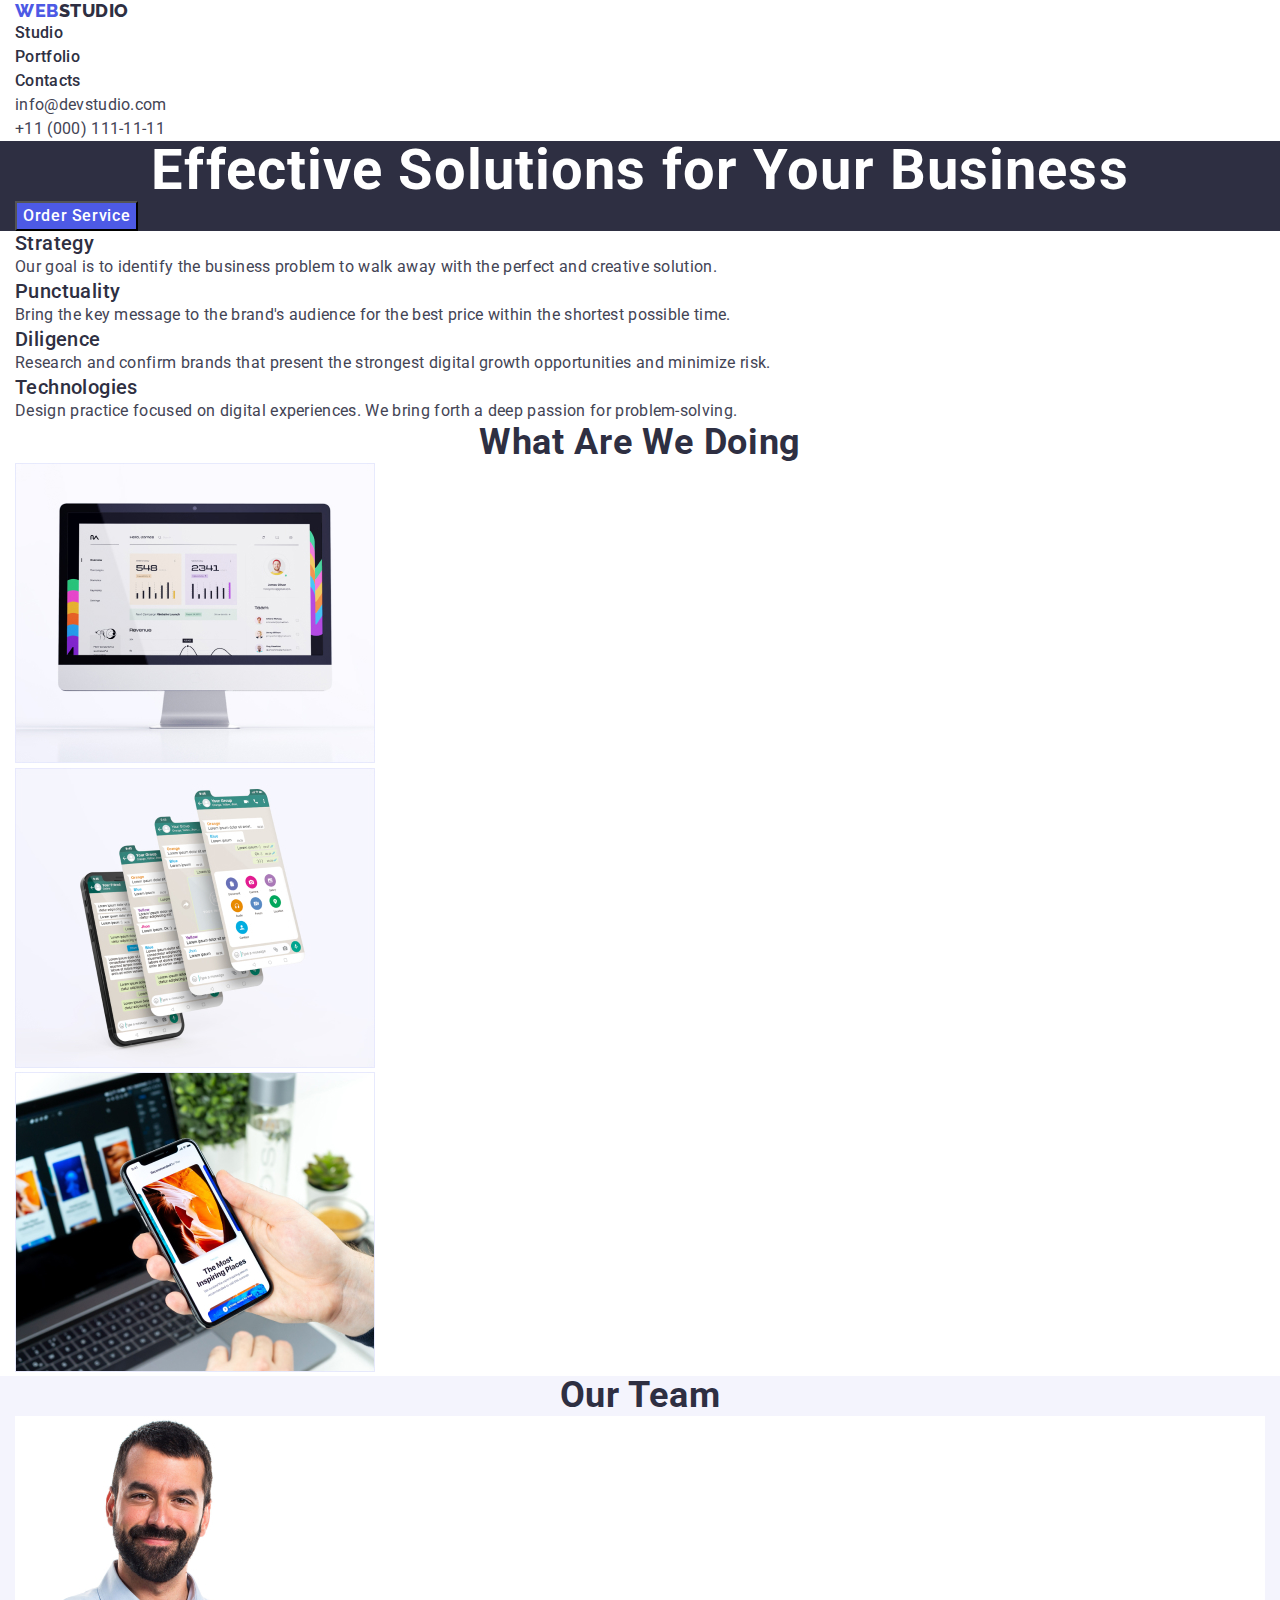
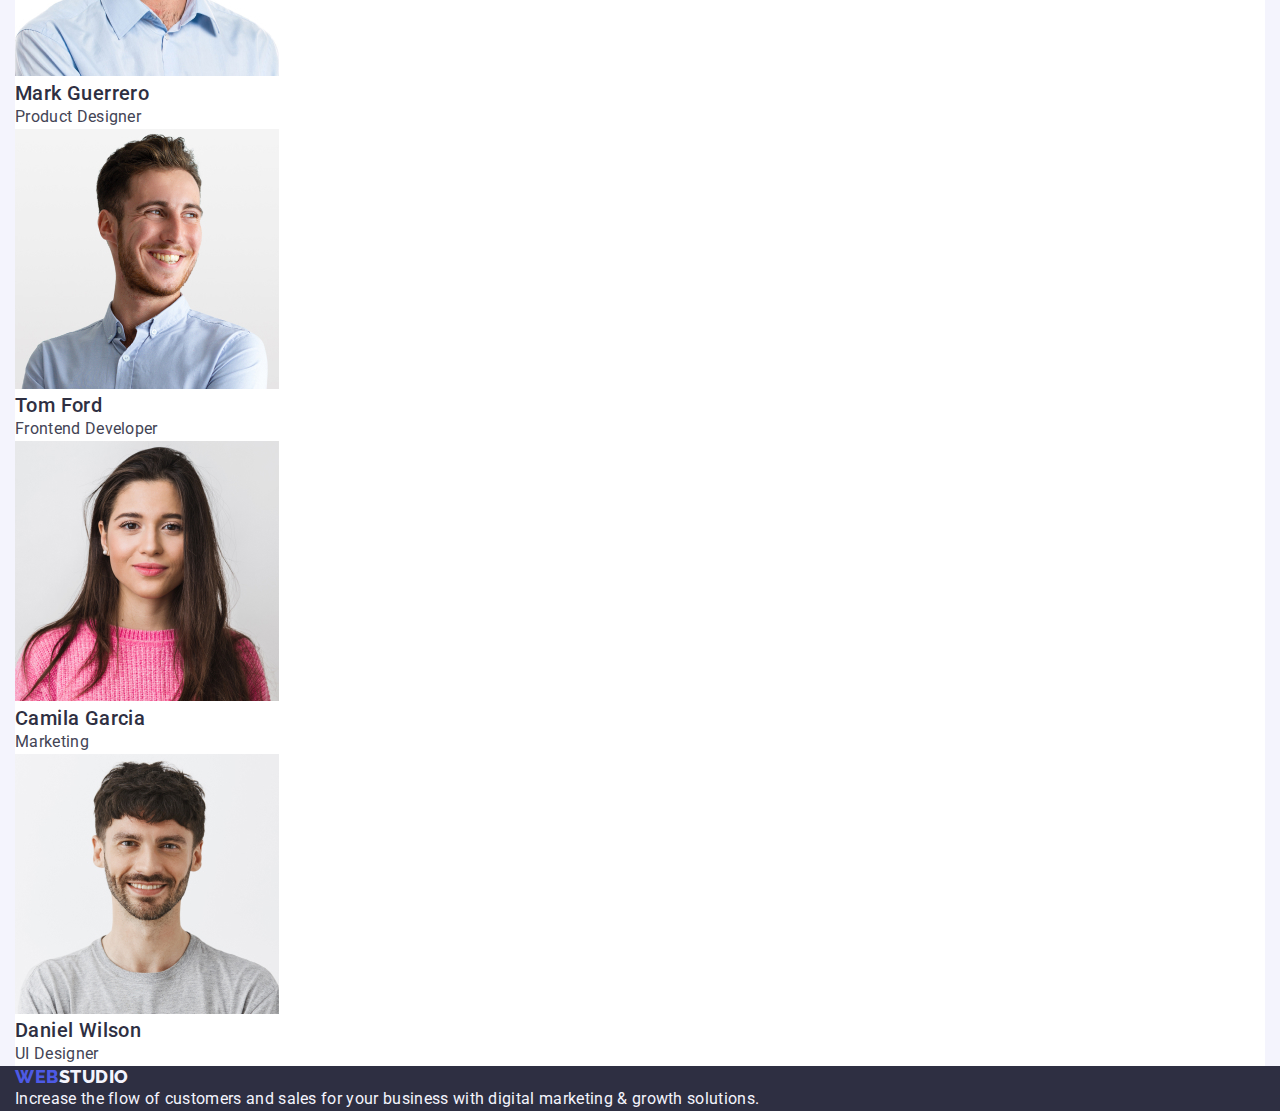
==== index.html @ e2856db1 "Second Commit" ====
<!DOCTYPE html>
<html lang="en">
<head>
    <meta charset="UTF-8">
    <meta http-equiv="X-UA-Compatible" content="IE=edge">
    <meta name="viewport" content="width=device-width, initial-scale=1.0">
    <title>WebStudio</title>
    
    <!--Fonts-->

<link rel="preconnect" href="https://fonts.googleapis.com">
<link rel="preconnect" href="https://fonts.gstatic.com" crossorigin>
<link href="https://fonts.googleapis.com/css2?family=Raleway:wght@800&family=Roboto:wght@400;500;700;900&display=swap"
    rel="stylesheet">

    <!--Modern Normalize-->

<link rel="stylesheet" href="https://cdn.jsdelivr.net/npm/modern-normalize@1.1.0/modern-normalize.min.css">

    <!--Custom styles-->

<link rel="stylesheet" href="./css/styles.css">

</head>
<body>
   <!--Header Section--> 
    <header class="page-header"> 
    <div class="container">
        <nav class="header-nav">
        <a class="header-logo link" href="./index.html">Web<span style="color: #2e2f42;">Studio</span></a>
        <ul class="header-list list">
                <li class="header-item"><a class="header-link link" href="./index.html">Studio</a></li>
                <li class="header-item"><a class="header-link link" href="./portfolio.html">Portfolio</a></li>
                <li class="header-item"><a class="header-link link" href="">Contacts</a></li>
        </ul>
        </nav>
        <address class="header-adress">
        <ul class="adress-list list">
            <li class="adress-item"><a class="adress-link link" href="mailto:info@devstudio.com">info@devstudio.com</a></li>
            <li class="adress-item"><a class="adress-link link" href="tel:+110001111111">+11 (000) 111-11-11</a></li>
        </ul>
        </address>
        </div>
    </header>
    <main>
        <!--Hero image-->
        <section class="hero">
            <div class="container">
                <h1 class="hero-headline">Effective Solutions for Your Business</h1>
                <button class="hero-btn" type="button">Order Service</button>
            </div>
        </section>
        <!--General information-->
        <section class="inform-section">
            <h2 class="inform-title title visually-hidden">General information</h2>
            <div class="container">
            <ul class="inform-list list">
            <li class="inform-item">
                <h3 class="inform-subtitle subtitle">Strategy</h3>
                    <p class="inform-text text">
                    Our goal is to identify the business problem to walk away with the perfect and creative solution.
                    </p>
            </li>
            <li class="inform-item">
                <h3 class="inform-subtitle subtitle">Punctuality</h3>
                    <p class="inform-text text">
                    Bring the key message to the brand's audience for the best price within the shortest possible time.
                    </p>  
            </li>
            <li class="inform-item">
                <h3 class="inform-subtitle subtitle">Diligence</h3>
                    <p class="inform-text text">
                    Research and confirm brands that present the strongest digital growth opportunities and minimize risk.
                    </p>
            </li>
            <li class="inform-item">
                <h3 class="inform-subtitle subtitle">Technologies</h3>
                    <p class="inform-text text"> 
                    Design practice focused on digital experiences. We bring forth a deep passion for problem-solving.
                    </p>
            </li>
            </ul>
            </div>
        </section>
        <!--General Offers-->
        <section class="offer-section">
            <div class="container">
            <h2 class="offer-title title">What are we doing</h2>
            <ul class="offer-list list">
                <li class="offer-img"><img src="./images/products/img-1.jpg" alt="a computer monitor" width="360" height="300"></li>
                <li class="offer-img"><img src="./images/products/img-2.jpg" alt="phones" width="360" height="300"></li>
                <li class="offer-img"><img src="./images/products/img-3.jpg" alt="a person scrolling on the phone" width="360" height="300"></li>
            </div>
            </ul>
        </section>
        <!--Team members-->
        <section class="team-section">
            <div class="container">
            <h2 class="team-title title">Our Team</h2>
            <ul class="team-list list">
                <li class="team-img item"><img src="./images/team/mark-guerrero.jpg" alt="product designer" width="264" height="260">
                <h3 class="team-subtitle subtitle">Mark Guerrero</h3>
                <p class="team-text text">Product Designer</p>
                </li>
                <li class="team-img item"><img src="./images/team/tom-ford.jpg" alt="frontend developer" width="264" height="260">
                <h3 class="team-subtitle subtitle">Tom Ford</h3>
                <p class="team-text text">Frontend Developer</p>
                </li>
                <li class="team-img item"><img src="./images/team/camila-garcia.jpg" alt="marketing" width="264" height="260">
                <h3 class="team-subtitle subtitle">Camila Garcia</h3>
                <p class="team-text text">Marketing</p>
                </li>
                <li class="team-img item"><img src="./images/team/daniel-wilson.jpg" alt="ui designer" width="264" height="260">
                <h3 class="team-subtitle subtitle">Daniel Wilson</h3>
                <p class="team-text text">UI Designer</p>
                </li>
            </ul>
            </div>
        </section>
    </main>
<!--Footer section-->
    <footer class="page-footer">
        <div class="container">
        <a class="header-logo link" href="./index.html">Web<span class="logo" style="color: #f4f4fd;">Studio</span></a>
        <p class="footer-text text">Increase the flow of customers and sales for your business with digital marketing & growth solutions.</p>
        </div>
    </footer>
    </body>
</html>
---- css/styles.css ----
:root {
    --primary-font: Roboto; font-family: sans-serif;
    --iris: #4d5ae5;
    --ocean: #404bbf;
    --navy-blue: #2e2f42;
    --green: #31d0aa;
    --slate: #434455;
    --light-slate: #8e8f99;
    --cornflower: #e7e9fc;
    --cloud: #f4f4fd;
    --navy-blue-modal: #2e2f42;
    --grey: #2e2f42;
    --white: #ffffff;
    --dairy: #fcfcfc;
}

body
{
font-family: "Roboto", sans-serif;
color: var(--slate);
background-color: var(--white);
}
.visually-hidden {
    position: absolute;
    width: 1px;
    height: 1px;
    margin: -1px;
    border: 0;
    padding: 0;

    white-space: nowrap;
    clip-path: inset(100%);
    clip: rect(0 0 0 0);
    overflow: hidden;
}
/*reset start*/ /* вместо .list - .ul*/
.list {
    list-style: none;
    margin: 0;
    padding: 0;
}

.link {
    text-decoration: none;
    }

h1, h2, h3, h4, h5, h6, p {
    margin: 0;
}

.img {
    display: block;
}

/*reset end*/

.container {
    width: 1158 px;
    padding-left: 15px;
    padding-right: 15px;
    margin-left: auto;
    margin-right: auto;
}

/*logo*/
.header-logo, .footer-logo {
    font-family: "Raleway", sans-serif;
    color: var(--iris);
    font-weight: 800;
    font-size: 18px;
    line-height: 1.17;
    letter-spacing: 0.03em;
    text-transform: uppercase;
}

/*header link*/
.header-link {
    color: var(--navy-blue);
    font-weight: 500;
    font-size: 16px;
    line-height: 1.5;
    letter-spacing: 0.02em;
}
.header-link:hover, 
.header-link:focus {
color: var(--ocean);
}

/*header-adress*/
.header-adress {
    font-style: normal;
}
/*adress link*/
.adress-link {
    color: var(--slate);
    font-style: normal;
    font-weight: 400;
    font-size: 16px;
    line-height: 1.5;
    letter-spacing: 0.02em;
}
.adress-link:hover,
.adress-link:focus {
    color: var(--ocean);
}

/*hero*/
.hero {
    background-color: var(--grey);
}
.hero-headline {
    color: var(--white);
    font-weight: 700;
    font-size: 56px;
    line-height: 1.07;
    letter-spacing: 0.02em;
    text-align: center;
}

/*hero button*/
.hero-btn {
    color: var(--white);
    background-color: var(--iris);
    font-family: "Roboto", sans-serif;
    font-weight: 500;
    font-size: 16px;
    line-height: 1.5;
    letter-spacing: 0.04em;
    cursor: pointer;
}
.hero-btn:hover,
.hero-btn:focus {
    background-color: var(--ocean);
}

.title {
    color: var(--navy-blue);
    font-weight: 700;
    font-size: 36px;
    line-height: 1.11;
    text-align: center;
    letter-spacing: 0.02em;
    text-transform: capitalize;
}

.subtitle {
    color: var(--navy-blue);
    font-weight: 500;
    font-size: 20px;
    line-height: 1.2;
    letter-spacing: 0.02em;

}

.text {
    color: var(--slate);
    font-weight: 400;
    font-size: 16px;
    line-height: 1.5;
    letter-spacing: 0.02em;
}
.team-section {
    background-color: #F4F4FD;
}
.team-list {
    background-color: var(--cloud);
}
.item {
    background-color: #ffffff;
}

/*dep-btn*/
.dep-btn {
    color: var(--iris);
    background-color: var(--cloud);
    font-family: "Roboto", sans-serif;
    font-weight: 500;
    font-size: 16px;
    line-height: 1.5;
    letter-spacing: 0.04em;
    text-align: center;
    cursor: pointer;
}
.dep-btn:hover,
.dep-btn:focus {
    color: var(--white);
    background-color: var(--ocean);
}


/*footer*/
.page-footer {
    color: var(--cloud);
    background-color: var(--navy-blue);
}
.footer-text {
    color: var(--cloud);
}
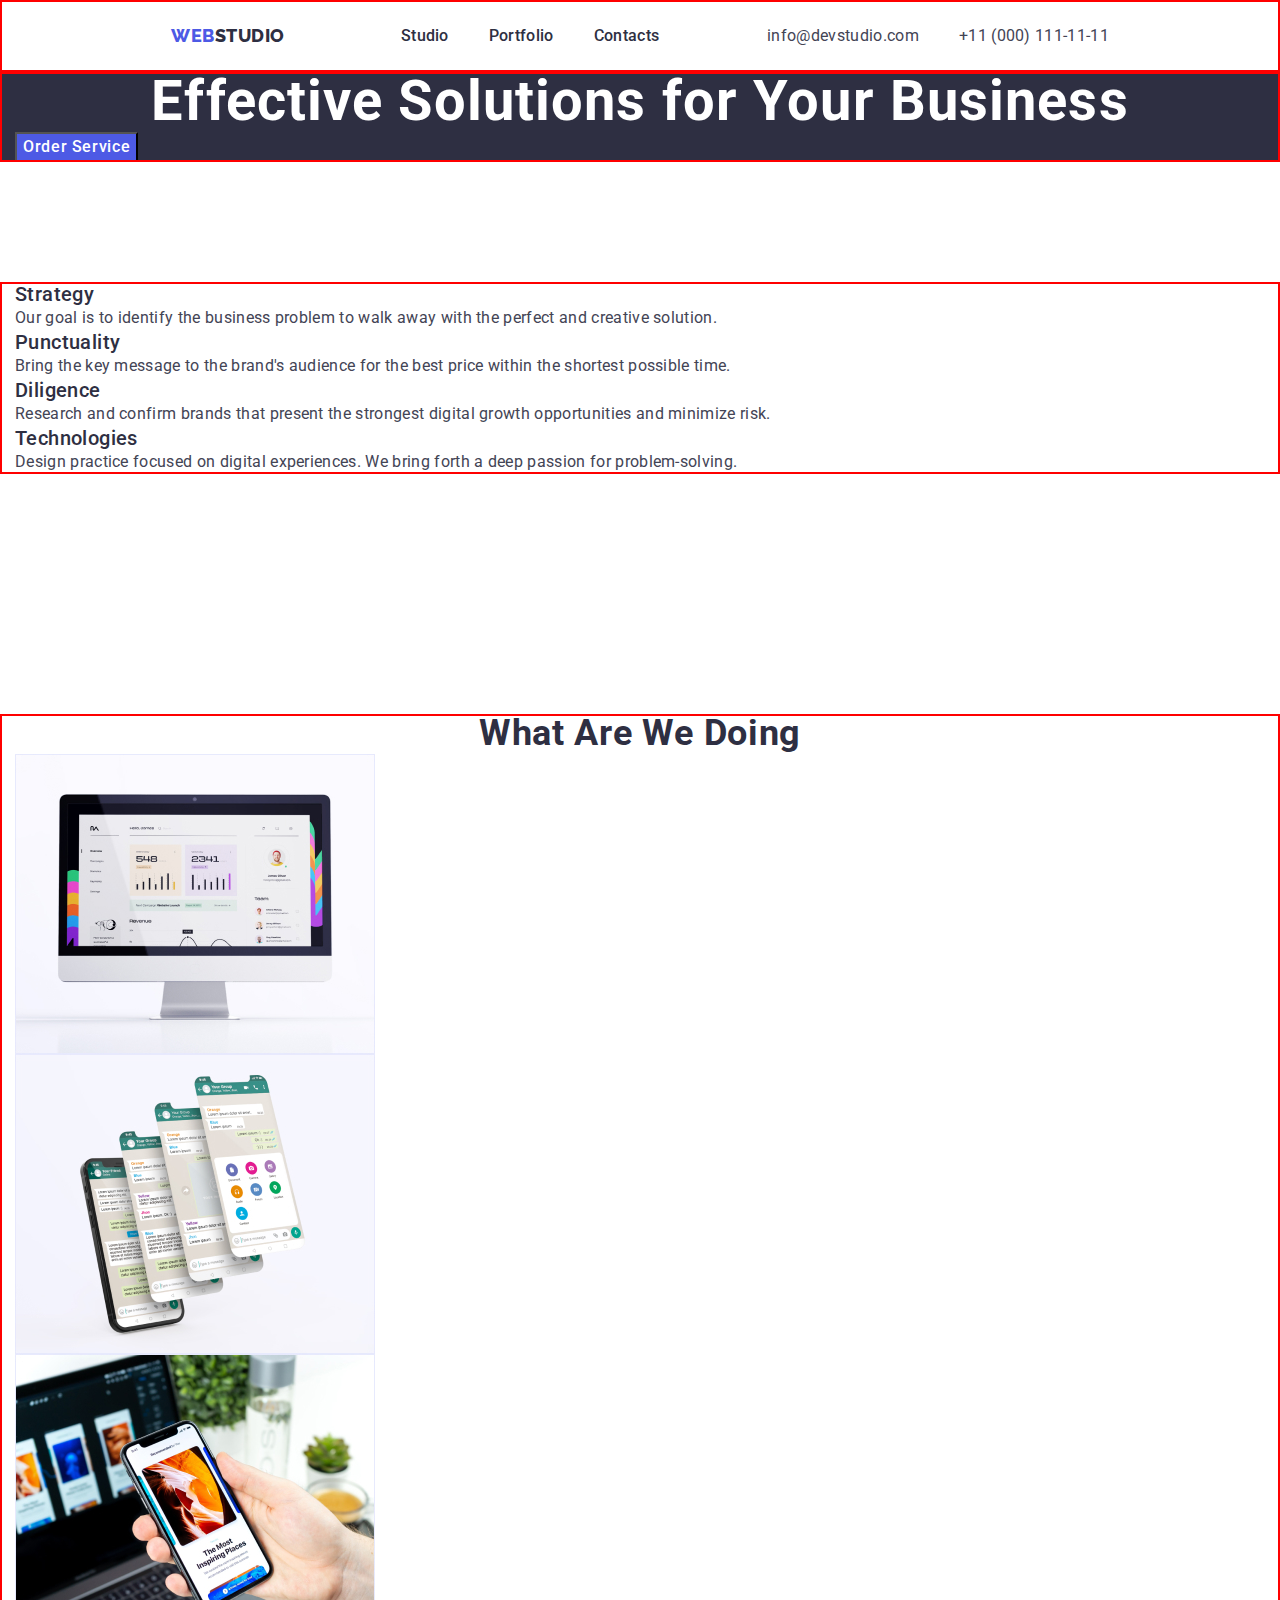
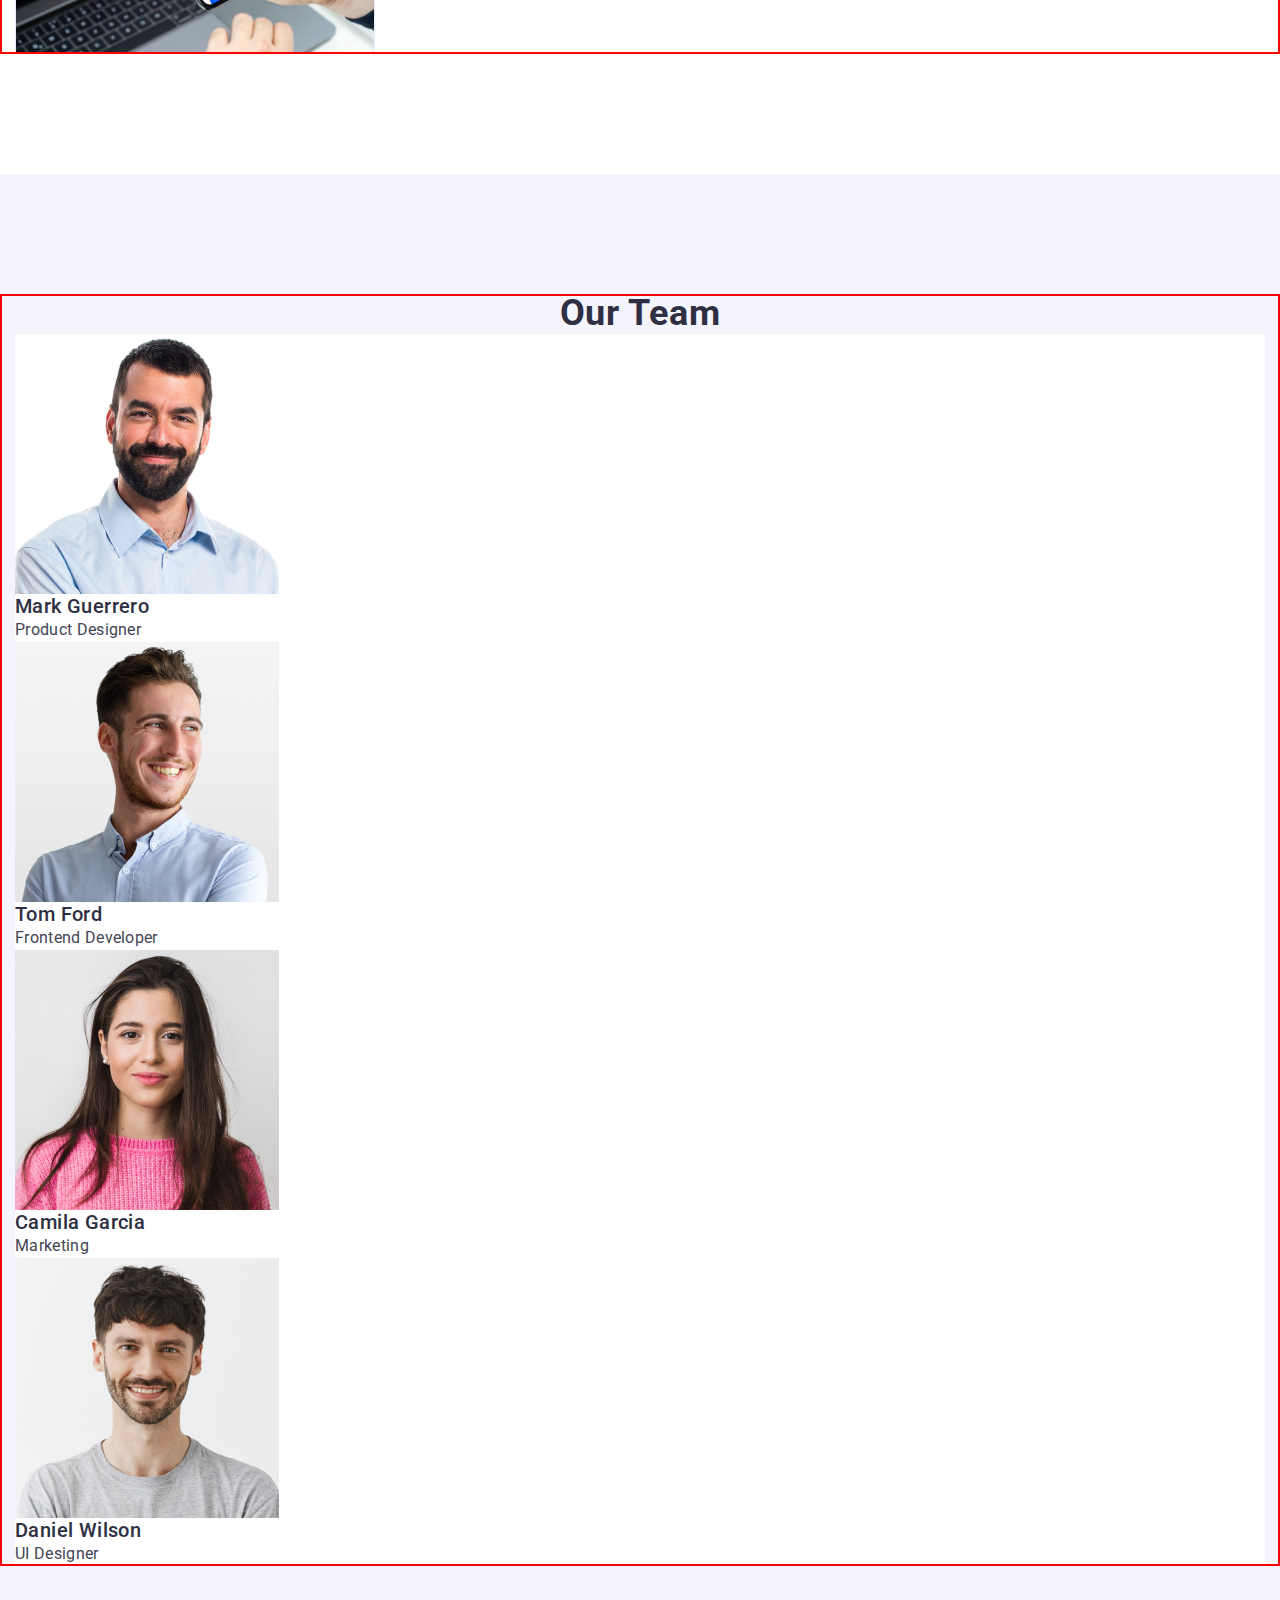
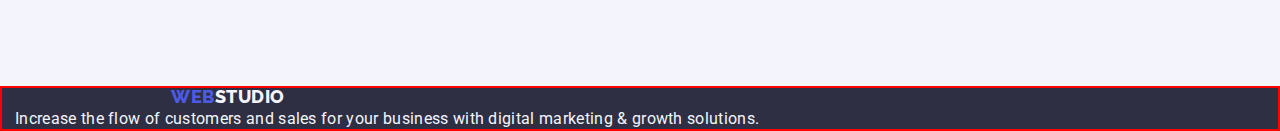
==== commit 9ccfd763: "Third Commit" ====
--- a/index.html
+++ b/index.html
@@ -25,10 +25,10 @@
 <body>
    <!--Header Section--> 
     <header class="page-header"> 
-    <div class="container">
+    <div class="header-container container">
         <nav class="header-nav">
-        <a class="header-logo link" href="./index.html">Web<span style="color: #2e2f42;">Studio</span></a>
         <ul class="header-list list">
+                <li><a class="header-logo link" href="./index.html">Web<span style="color: #2e2f42;">Studio</span></a></li>
                 <li class="header-item"><a class="header-link link" href="./index.html">Studio</a></li>
                 <li class="header-item"><a class="header-link link" href="./portfolio.html">Portfolio</a></li>
                 <li class="header-item"><a class="header-link link" href="">Contacts</a></li>
@@ -51,7 +51,7 @@
             </div>
         </section>
         <!--General information-->
-        <section class="inform-section">
+        <section class="inform-section section">
             <h2 class="inform-title title visually-hidden">General information</h2>
             <div class="container">
             <ul class="inform-list list">
@@ -83,7 +83,7 @@
             </div>
         </section>
         <!--General Offers-->
-        <section class="offer-section">
+        <section class="offer-section section">
             <div class="container">
             <h2 class="offer-title title">What are we doing</h2>
             <ul class="offer-list list">
@@ -94,7 +94,7 @@
             </ul>
         </section>
         <!--Team members-->
-        <section class="team-section">
+        <section class="team-section section">
             <div class="container">
             <h2 class="team-title title">Our Team</h2>
             <ul class="team-list list">
--- a/css/styles.css
+++ b/css/styles.css
@@ -17,9 +17,9 @@
 
 body
 {
-font-family: "Roboto", sans-serif;
-color: var(--slate);
-background-color: var(--white);
+    font-family: "Roboto", sans-serif;
+    color: var(--slate);
+    background: var(--white);
 }
 .visually-hidden {
     position: absolute;
@@ -34,7 +34,7 @@
     clip: rect(0 0 0 0);
     overflow: hidden;
 }
-/*reset start*/ /* вместо .list - .ul*/
+/*reset start*/ 
 .list {
     list-style: none;
     margin: 0;
@@ -49,20 +49,33 @@
     margin: 0;
 }
 
-.img {
+img {
     display: block;
 }
-
+button {
+    font-family: inherit;
+    color: currentColor;
+    cursor: pointer;
+}
 /*reset end*/
 
 .container {
     width: 1158 px;
+    outline: 2px solid red;
+    outline-offset: -2px;
     padding-left: 15px;
     padding-right: 15px;
     margin-left: auto;
     margin-right: auto;
 }
 
+.header-container {
+    display: flex;
+    align-items: center;
+}
+.header-nav {
+    margin-right: auto;
+}
 /*logo*/
 .header-logo, .footer-logo {
     font-family: "Raleway", sans-serif;
@@ -73,14 +86,27 @@
     letter-spacing: 0.03em;
     text-transform: uppercase;
 }
-
+.header-logo {
+    margin-left: 156px;
+    margin-right: 76px;
+}
+/*header list*/
+.header-list {
+    display: flex;
+    align-items: center;
+    gap: 40px;
+}
 /*header link*/
+
 .header-link {
+    display: block;
     color: var(--navy-blue);
     font-weight: 500;
     font-size: 16px;
     line-height: 1.5;
     letter-spacing: 0.02em;
+    padding-top: 24px;
+    padding-bottom: 24px;
 }
 .header-link:hover, 
 .header-link:focus {
@@ -92,6 +118,14 @@
     font-style: normal;
 }
 /*adress link*/
+.adress-list  {
+    display: flex;
+    align-items: center;
+    gap: 40px;
+    margin-right: 156px;
+    padding-top: 24px;
+    padding-bottom: 24px;
+}
 .adress-link {
     color: var(--slate);
     font-style: normal;
@@ -133,7 +167,9 @@
 .hero-btn:focus {
     background-color: var(--ocean);
 }
-
+.section {
+    padding: 120px 0;
+}
 .title {
     color: var(--navy-blue);
     font-weight: 700;
@@ -191,7 +227,6 @@
 
 /*footer*/
 .page-footer {
-    color: var(--cloud);
     background-color: var(--navy-blue);
 }
 .footer-text {
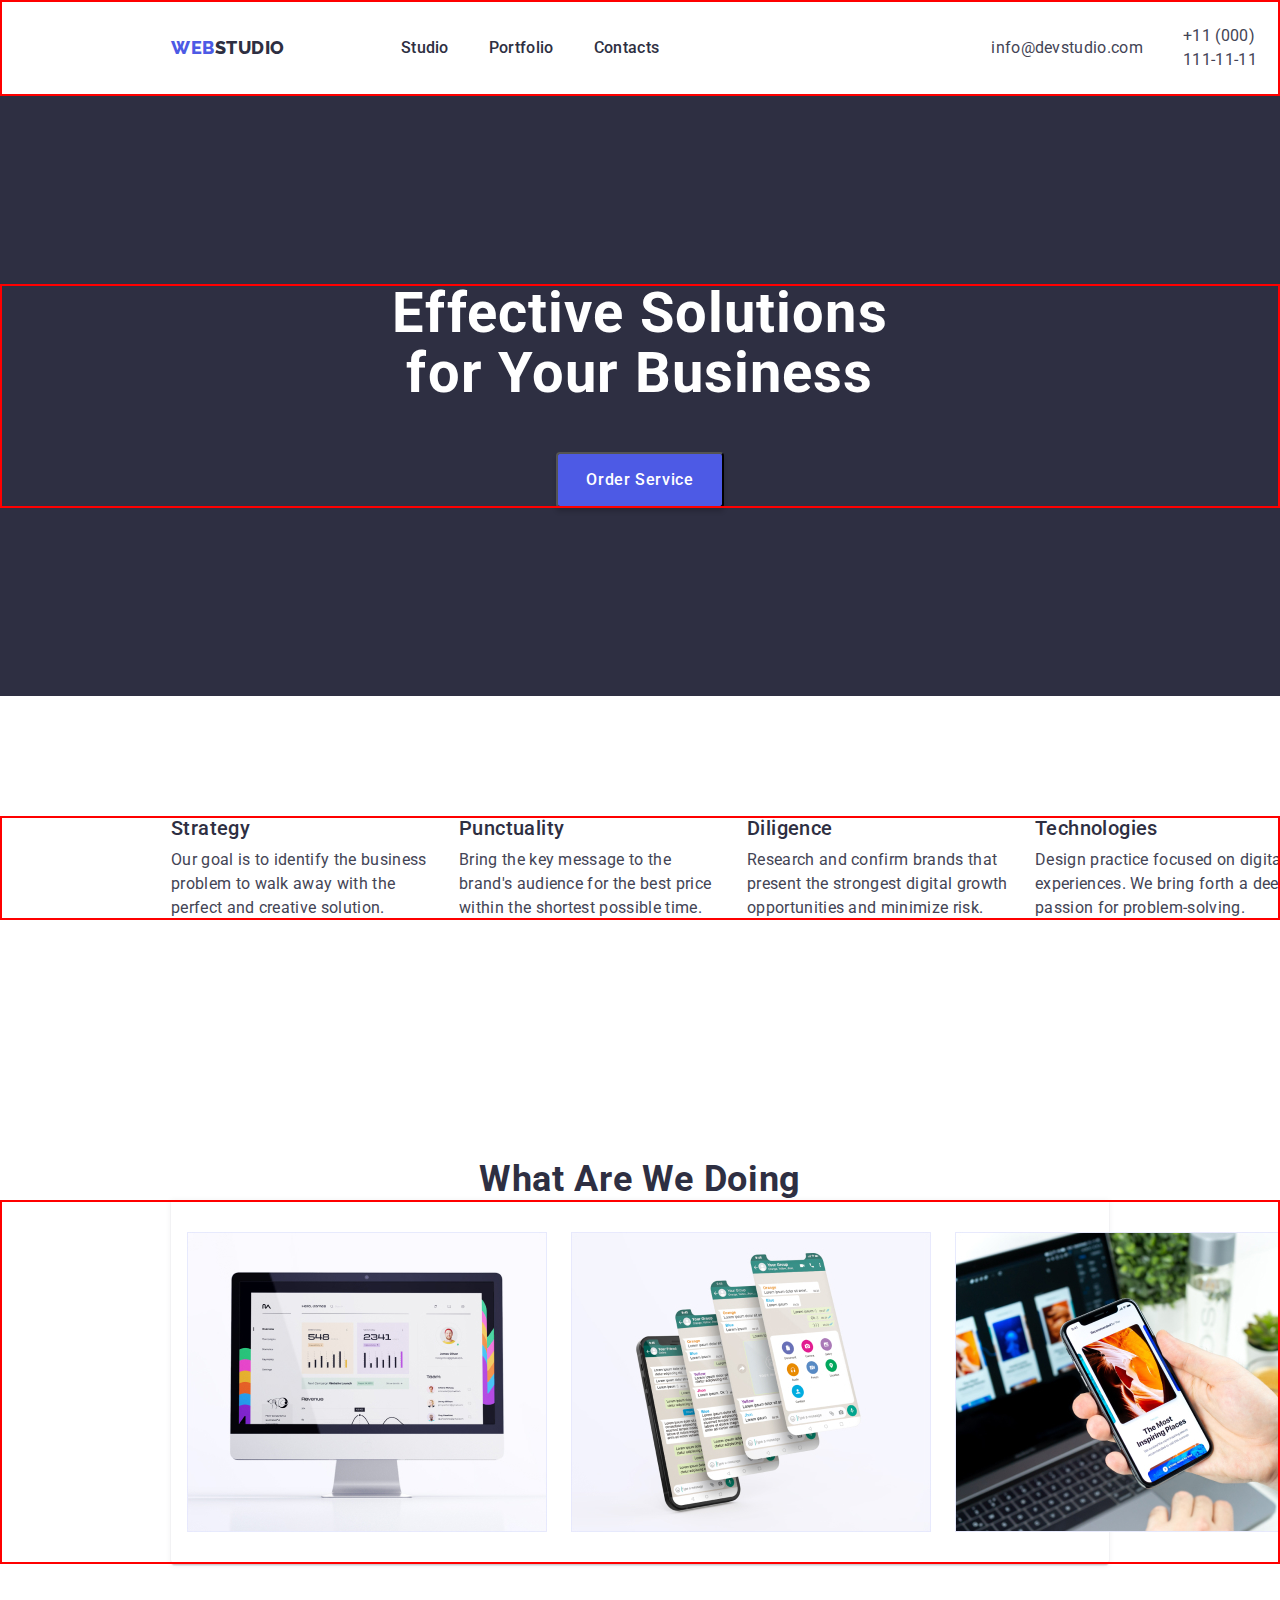
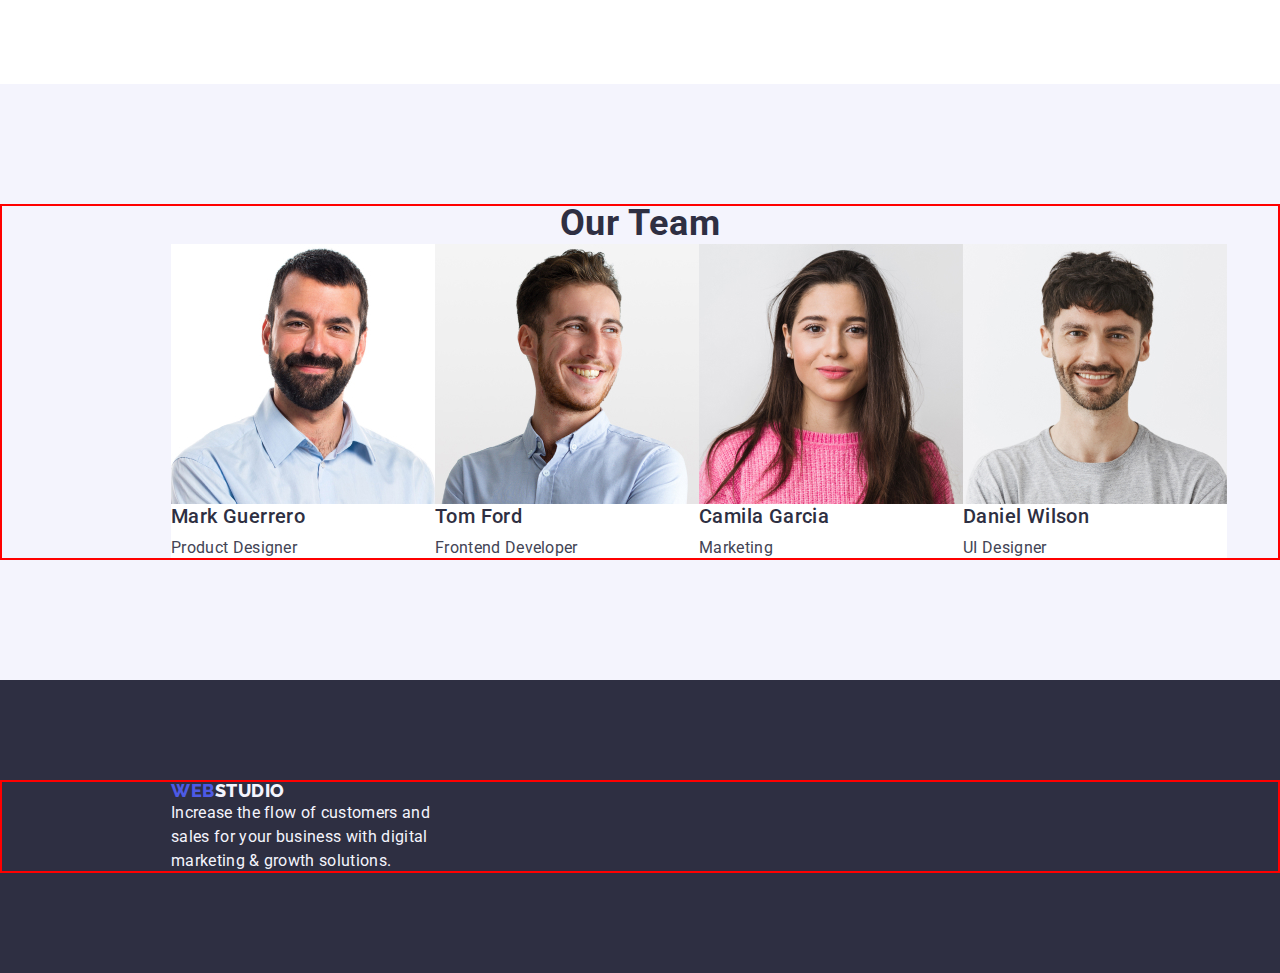
==== commit 59a2e0ae: "Fourth Commit" ====
--- a/index.html
+++ b/index.html
@@ -52,8 +52,8 @@
         </section>
         <!--General information-->
         <section class="inform-section section">
+            <div class="inform-container container">
             <h2 class="inform-title title visually-hidden">General information</h2>
-            <div class="container">
             <ul class="inform-list list">
             <li class="inform-item">
                 <h3 class="inform-subtitle subtitle">Strategy</h3>
@@ -84,8 +84,8 @@
         </section>
         <!--General Offers-->
         <section class="offer-section section">
-            <div class="container">
             <h2 class="offer-title title">What are we doing</h2>
+            <div class="offer-container container">
             <ul class="offer-list list">
                 <li class="offer-img"><img src="./images/products/img-1.jpg" alt="a computer monitor" width="360" height="300"></li>
                 <li class="offer-img"><img src="./images/products/img-2.jpg" alt="phones" width="360" height="300"></li>
@@ -95,7 +95,7 @@
         </section>
         <!--Team members-->
         <section class="team-section section">
-            <div class="container">
+            <div class="team-container container">
             <h2 class="team-title title">Our Team</h2>
             <ul class="team-list list">
                 <li class="team-img item"><img src="./images/team/mark-guerrero.jpg" alt="product designer" width="264" height="260">
--- a/css/styles.css
+++ b/css/styles.css
@@ -43,6 +43,7 @@
 
 .link {
     text-decoration: none;
+    color: currentColor;
     }
 
 h1, h2, h3, h4, h5, h6, p {
@@ -52,6 +53,7 @@
 img {
     display: block;
 }
+
 button {
     font-family: inherit;
     color: currentColor;
@@ -69,12 +71,19 @@
     margin-right: auto;
 }
 
+.section {
+    padding-top: 120px;
+    padding-bottom: 120px;
+}
+
 .header-container {
     display: flex;
     align-items: center;
 }
 .header-nav {
-    margin-right: auto;
+    /*margin-right: auto;*/
+    display: flex;
+    align-items: center;
 }
 /*logo*/
 .header-logo, .footer-logo {
@@ -90,6 +99,7 @@
     margin-left: 156px;
     margin-right: 76px;
 }
+
 /*header list*/
 .header-list {
     display: flex;
@@ -105,6 +115,7 @@
     font-size: 16px;
     line-height: 1.5;
     letter-spacing: 0.02em;
+
     padding-top: 24px;
     padding-bottom: 24px;
 }
@@ -116,13 +127,13 @@
 /*header-adress*/
 .header-adress {
     font-style: normal;
+    margin-left: 332px;
 }
 /*adress link*/
 .adress-list  {
     display: flex;
     align-items: center;
     gap: 40px;
-    margin-right: 156px;
     padding-top: 24px;
     padding-bottom: 24px;
 }
@@ -141,7 +152,10 @@
 
 /*hero*/
 .hero {
-    background-color: var(--grey);
+    background-color: var(--navy-blue);
+
+    padding-top: 188px;
+    padding-bottom: 188px;
 }
 .hero-headline {
     color: var(--white);
@@ -150,6 +164,11 @@
     line-height: 1.07;
     letter-spacing: 0.02em;
     text-align: center;
+
+    max-width: 496px;
+    margin-left: auto;
+    margin-right: auto;
+    margin-bottom: 48px;
 }
 
 /*hero button*/
@@ -161,15 +180,29 @@
     font-size: 16px;
     line-height: 1.5;
     letter-spacing: 0.04em;
-    cursor: pointer;
+
+    display: block;
+    margin-left: auto;
+    margin-right: auto;
+    box-shadow: 0px 4px 4px rgba(0, 0, 0, 0.15);
+    border-radius: 4px;
+    min-width: 168px;
+    min-height: 56px;
+    gap: 10px;
+
 }
 .hero-btn:hover,
 .hero-btn:focus {
     background-color: var(--ocean);
 }
-.section {
-    padding: 120px 0;
-}
+
+.inform-list {
+    display: flex;
+    gap: 24px;
+    margin-right: 156px;
+    margin-left: 156px;
+}
+
 .title {
     color: var(--navy-blue);
     font-weight: 700;
@@ -187,6 +220,7 @@
     line-height: 1.2;
     letter-spacing: 0.02em;
 
+    margin-bottom: 8px;
 }
 
 .text {
@@ -195,19 +229,41 @@
     font-size: 16px;
     line-height: 1.5;
     letter-spacing: 0.02em;
+
+    width: 264px;
+}
+.offer-list {
+    display: flex;
+    gap: 24px;
+    margin-right: 156px;
+    margin-left: 156px;
+}
+.offer-list {
+    padding: 32px 16px;
+    box-shadow: 0px 1px 6px rgba(46, 47, 66, 0.08),
+    0px 1px 1px rgba(46, 47, 66, 0.16), 
+    0px 2px 1px rgba(46, 47, 66, 0.08);
+    border-radius: 0px 0px 4px 4px;
 }
 .team-section {
-    background-color: #F4F4FD;
-}
+    background-color: var(--cloud);
+    
+}
+
 .team-list {
     background-color: var(--cloud);
+    display: flex;
+    justify-content: space-between;
+    margin-right: 156px;
+    margin-left: 156px;
+    gap: 24;
 }
 .item {
-    background-color: #ffffff;
-}
-
-/*dep-btn*/
-.dep-btn {
+    background-color: var(--white);
+}
+
+/*portfolio-btn*/
+.portfolio-btn {
     color: var(--iris);
     background-color: var(--cloud);
     font-family: "Roboto", sans-serif;
@@ -217,18 +273,62 @@
     letter-spacing: 0.04em;
     text-align: center;
     cursor: pointer;
-}
-.dep-btn:hover,
-.dep-btn:focus {
+    border-radius: 4px;
+    padding: 12px 24px;
+}
+.portfolio-btn:hover,
+.portfolio-btn:focus {
     color: var(--white);
     background-color: var(--ocean);
+    border: 1px solid transparent;
+    box-shadow: 0px 3px 1px rgba(0, 0, 0, 0.1), 
+        0px 2px 1px rgba(0, 0, 0, 0.08),
+        0px 2px 2px rgba(0, 0, 0, 0.12);
 }
 
 
 /*footer*/
 .page-footer {
     background-color: var(--navy-blue);
+    padding-top: 100px;
+    padding-bottom: 100px;
+}
+.logo-footer {
+    display: inline-block;
+    margin-bottom: 16px;
 }
 .footer-text {
     color: var(--cloud);
-}
+    margin-left: 156px;
+}
+
+/*portfolio*/
+
+.portfolio-section {
+    padding: 96px 120px;
+}
+
+.portfolio-list {
+    display: flex;
+    justify-content: center;
+    gap: 24px;
+
+    margin-left: auto;
+    margin-right: auto;
+    margin-bottom: 72px;
+}
+
+.list-container {
+    display: flex;
+    flex-wrap: wrap;
+    column-gap: 24px;
+    row-gap: 48px;
+}
+
+.portfolio-item {
+    flex-basis: calc((100% - 2 * 24) / 3);
+}
+.service-text {
+    padding: 32px 16px;
+    border-bottom: 1px solid var(--cornflower);
+}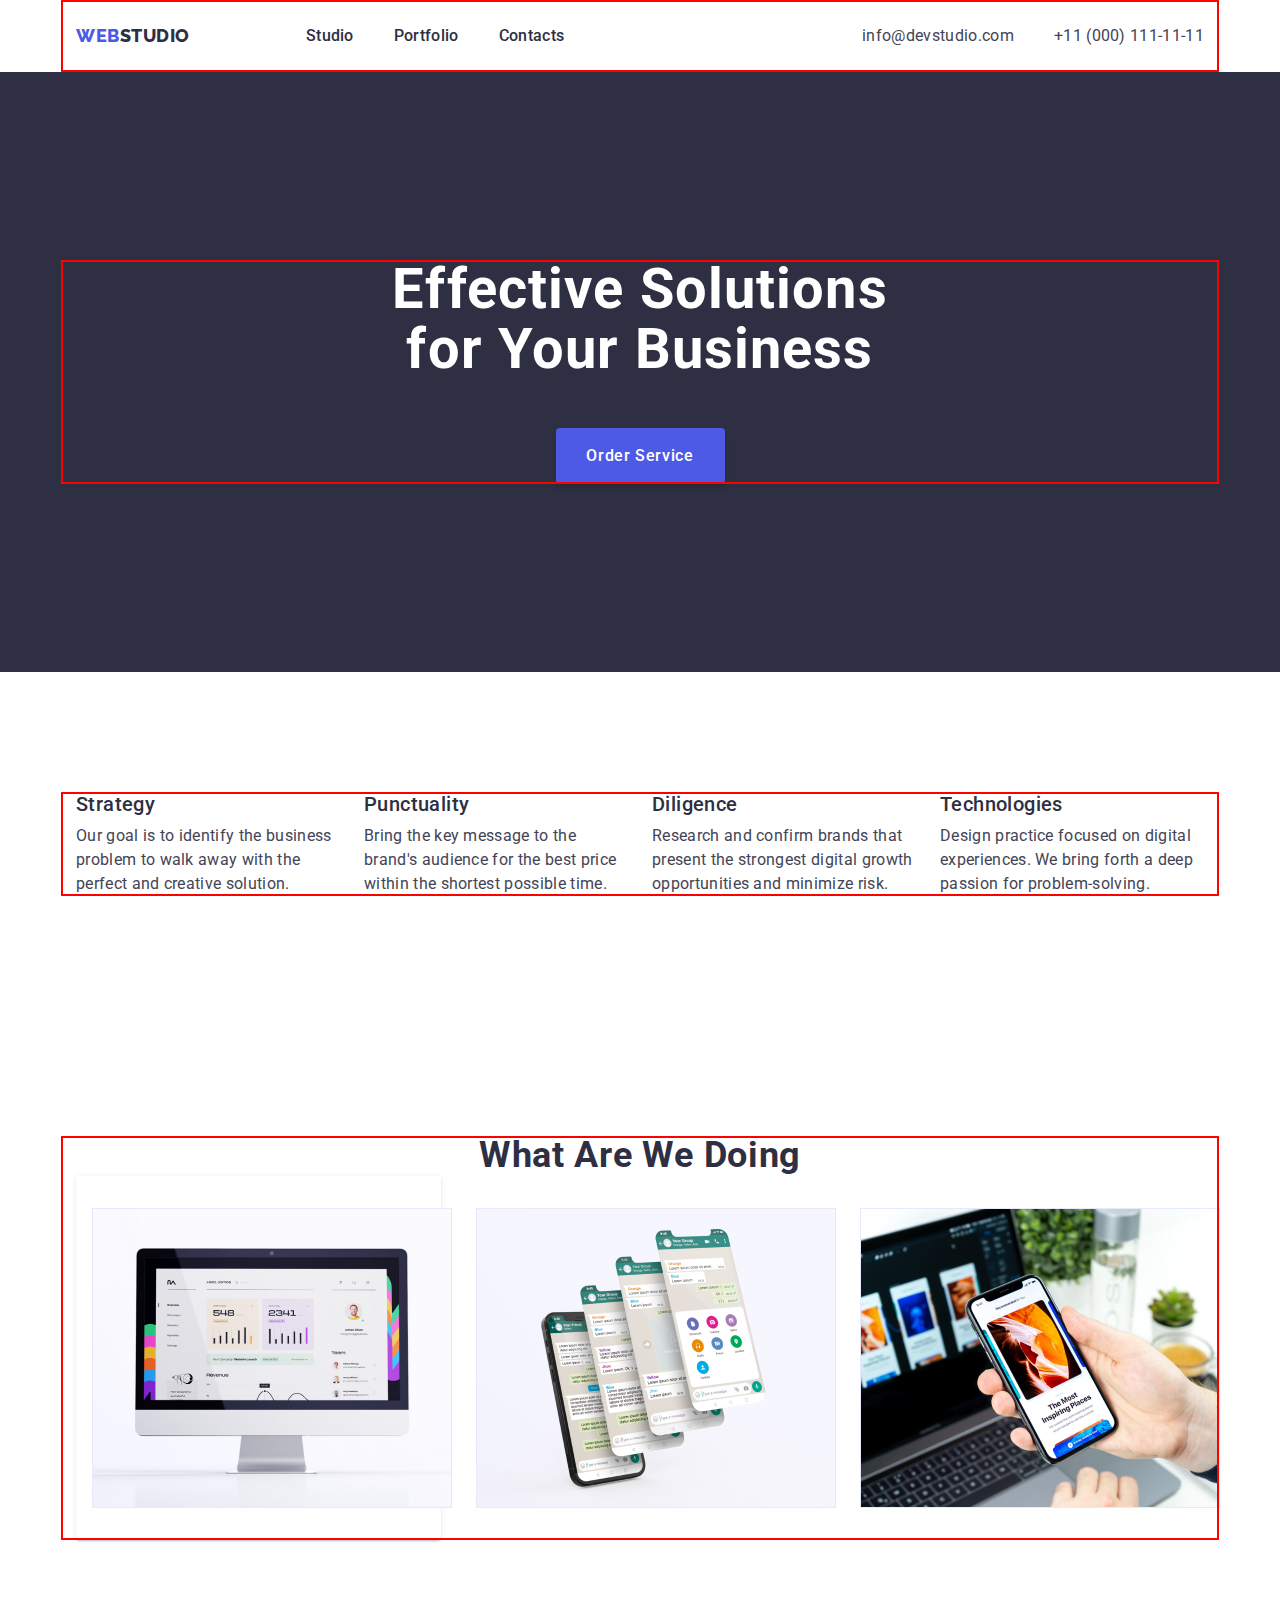
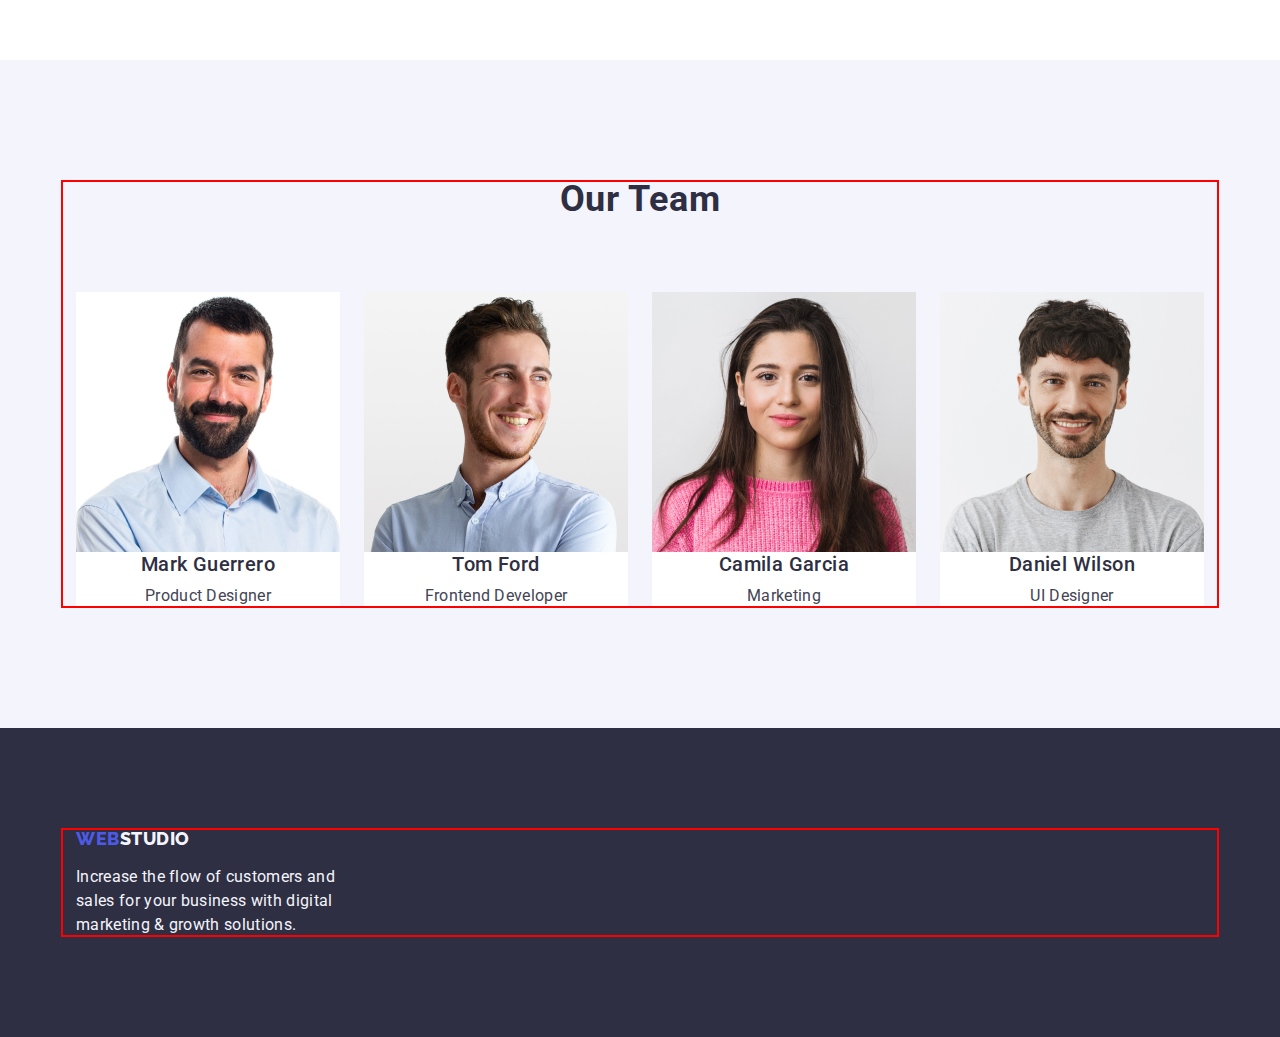
==== commit 385c9f9a: "Fifth Commit" ====
--- a/index.html
+++ b/index.html
@@ -25,7 +25,7 @@
 <body>
    <!--Header Section--> 
     <header class="page-header"> 
-    <div class="header-container container">
+    <div class="container header-container">
         <nav class="header-nav">
         <ul class="header-list list">
                 <li><a class="header-logo link" href="./index.html">Web<span style="color: #2e2f42;">Studio</span></a></li>
@@ -47,12 +47,12 @@
         <section class="hero">
             <div class="container">
                 <h1 class="hero-headline">Effective Solutions for Your Business</h1>
-                <button class="hero-btn" type="button">Order Service</button>
+                <button class="hero-btn button-cursor" type="button">Order Service</button>
             </div>
         </section>
         <!--General information-->
         <section class="inform-section section">
-            <div class="inform-container container">
+            <div class="container">
             <h2 class="inform-title title visually-hidden">General information</h2>
             <ul class="inform-list list">
             <li class="inform-item">
@@ -84,35 +84,43 @@
         </section>
         <!--General Offers-->
         <section class="offer-section section">
+            <div class="container">
             <h2 class="offer-title title">What are we doing</h2>
-            <div class="offer-container container">
             <ul class="offer-list list">
                 <li class="offer-img"><img src="./images/products/img-1.jpg" alt="a computer monitor" width="360" height="300"></li>
                 <li class="offer-img"><img src="./images/products/img-2.jpg" alt="phones" width="360" height="300"></li>
                 <li class="offer-img"><img src="./images/products/img-3.jpg" alt="a person scrolling on the phone" width="360" height="300"></li>
+            </ul>
             </div>
-            </ul>
         </section>
         <!--Team members-->
         <section class="team-section section">
-            <div class="team-container container">
+            <div class="container">
             <h2 class="team-title title">Our Team</h2>
             <ul class="team-list list">
                 <li class="team-img item"><img src="./images/team/mark-guerrero.jpg" alt="product designer" width="264" height="260">
-                <h3 class="team-subtitle subtitle">Mark Guerrero</h3>
-                <p class="team-text text">Product Designer</p>
+                <div class="content-container">
+                    <h3 class="team-subtitle subtitle">Mark Guerrero</h3>
+                    <p class="team-text text">Product Designer</p>
+                </div>
                 </li>
                 <li class="team-img item"><img src="./images/team/tom-ford.jpg" alt="frontend developer" width="264" height="260">
-                <h3 class="team-subtitle subtitle">Tom Ford</h3>
-                <p class="team-text text">Frontend Developer</p>
+                <div class="content-container">
+                    <h3 class="team-subtitle subtitle">Tom Ford</h3>
+                    <p class="team-text text">Frontend Developer</p>
+                </div>
                 </li>
                 <li class="team-img item"><img src="./images/team/camila-garcia.jpg" alt="marketing" width="264" height="260">
-                <h3 class="team-subtitle subtitle">Camila Garcia</h3>
-                <p class="team-text text">Marketing</p>
+                <div class="content-container">
+                    <h3 class="team-subtitle subtitle">Camila Garcia</h3>
+                    <p class="team-text text">Marketing</p>
+                </div>
                 </li>
                 <li class="team-img item"><img src="./images/team/daniel-wilson.jpg" alt="ui designer" width="264" height="260">
-                <h3 class="team-subtitle subtitle">Daniel Wilson</h3>
-                <p class="team-text text">UI Designer</p>
+                <div class="content-container">
+                    <h3 class="team-subtitle subtitle">Daniel Wilson</h3>
+                    <p class="team-text text">UI Designer</p>
+                </div>
                 </li>
             </ul>
             </div>
@@ -121,7 +129,7 @@
 <!--Footer section-->
     <footer class="page-footer">
         <div class="container">
-        <a class="header-logo link" href="./index.html">Web<span class="logo" style="color: #f4f4fd;">Studio</span></a>
+        <a class="footer-logo link" href="./index.html">Web<span class="logo" style="color: #f4f4fd;">Studio</span></a>
         <p class="footer-text text">Increase the flow of customers and sales for your business with digital marketing & growth solutions.</p>
         </div>
     </footer>
--- a/css/styles.css
+++ b/css/styles.css
@@ -28,7 +28,6 @@
     margin: -1px;
     border: 0;
     padding: 0;
-
     white-space: nowrap;
     clip-path: inset(100%);
     clip: rect(0 0 0 0);
@@ -62,7 +61,7 @@
 /*reset end*/
 
 .container {
-    width: 1158 px;
+    width: 1158px;
     outline: 2px solid red;
     outline-offset: -2px;
     padding-left: 15px;
@@ -80,6 +79,11 @@
     display: flex;
     align-items: center;
 }
+
+.border-bottom {
+    border-bottom: 1px solid var(--cornflower);
+}
+
 .header-nav {
     /*margin-right: auto;*/
     display: flex;
@@ -96,7 +100,6 @@
     text-transform: uppercase;
 }
 .header-logo {
-    margin-left: 156px;
     margin-right: 76px;
 }
 
@@ -127,7 +130,7 @@
 /*header-adress*/
 .header-adress {
     font-style: normal;
-    margin-left: 332px;
+    margin-left: auto;
 }
 /*adress link*/
 .adress-list  {
@@ -144,6 +147,9 @@
     font-size: 16px;
     line-height: 1.5;
     letter-spacing: 0.02em;
+    gap: 40px;
+    padding-top: 24px;
+    padding-bottom: 24px;
 }
 .adress-link:hover,
 .adress-link:focus {
@@ -186,8 +192,9 @@
     margin-right: auto;
     box-shadow: 0px 4px 4px rgba(0, 0, 0, 0.15);
     border-radius: 4px;
-    min-width: 168px;
+    min-width: 169px;
     min-height: 56px;
+    border: none;
     gap: 10px;
 
 }
@@ -199,8 +206,7 @@
 .inform-list {
     display: flex;
     gap: 24px;
-    margin-right: 156px;
-    margin-left: 156px;
+    
 }
 
 .title {
@@ -235,31 +241,41 @@
 .offer-list {
     display: flex;
     gap: 24px;
-    margin-right: 156px;
-    margin-left: 156px;
-}
+}
+
 .offer-list {
     padding: 32px 16px;
     box-shadow: 0px 1px 6px rgba(46, 47, 66, 0.08),
     0px 1px 1px rgba(46, 47, 66, 0.16), 
     0px 2px 1px rgba(46, 47, 66, 0.08);
     border-radius: 0px 0px 4px 4px;
+    width: calc((100% - 2 * 16px) / 3)
 }
 .team-section {
     background-color: var(--cloud);
     
 }
+.team-title {
+    margin-bottom: 72px;
+}
+
+.item {
+    background-color: var(--white);
+}
 
 .team-list {
     background-color: var(--cloud);
     display: flex;
-    justify-content: space-between;
-    margin-right: 156px;
-    margin-left: 156px;
-    gap: 24;
-}
-.item {
-    background-color: var(--white);
+    width: calc((100% - 3 * 24px) / 4);
+    gap: 24px;
+}
+.team-subtitle {
+    margin-bottom: 8px;
+    text-align: center;
+}
+
+.team-text {
+    text-align: center;
 }
 
 /*portfolio-btn*/
@@ -293,19 +309,18 @@
     padding-top: 100px;
     padding-bottom: 100px;
 }
-.logo-footer {
+.footer-logo {
     display: inline-block;
     margin-bottom: 16px;
 }
 .footer-text {
     color: var(--cloud);
-    margin-left: 156px;
 }
 
 /*portfolio*/
 
 .portfolio-section {
-    padding: 96px 120px;
+    padding: 96px 0 120px;
 }
 
 .portfolio-list {
@@ -318,17 +333,17 @@
     margin-bottom: 72px;
 }
 
-.list-container {
+.service-list {
     display: flex;
     flex-wrap: wrap;
     column-gap: 24px;
     row-gap: 48px;
 }
 
-.portfolio-item {
+.service-img {
     flex-basis: calc((100% - 2 * 24) / 3);
 }
-.service-text {
+.portfolio-content {
     padding: 32px 16px;
     border-bottom: 1px solid var(--cornflower);
 }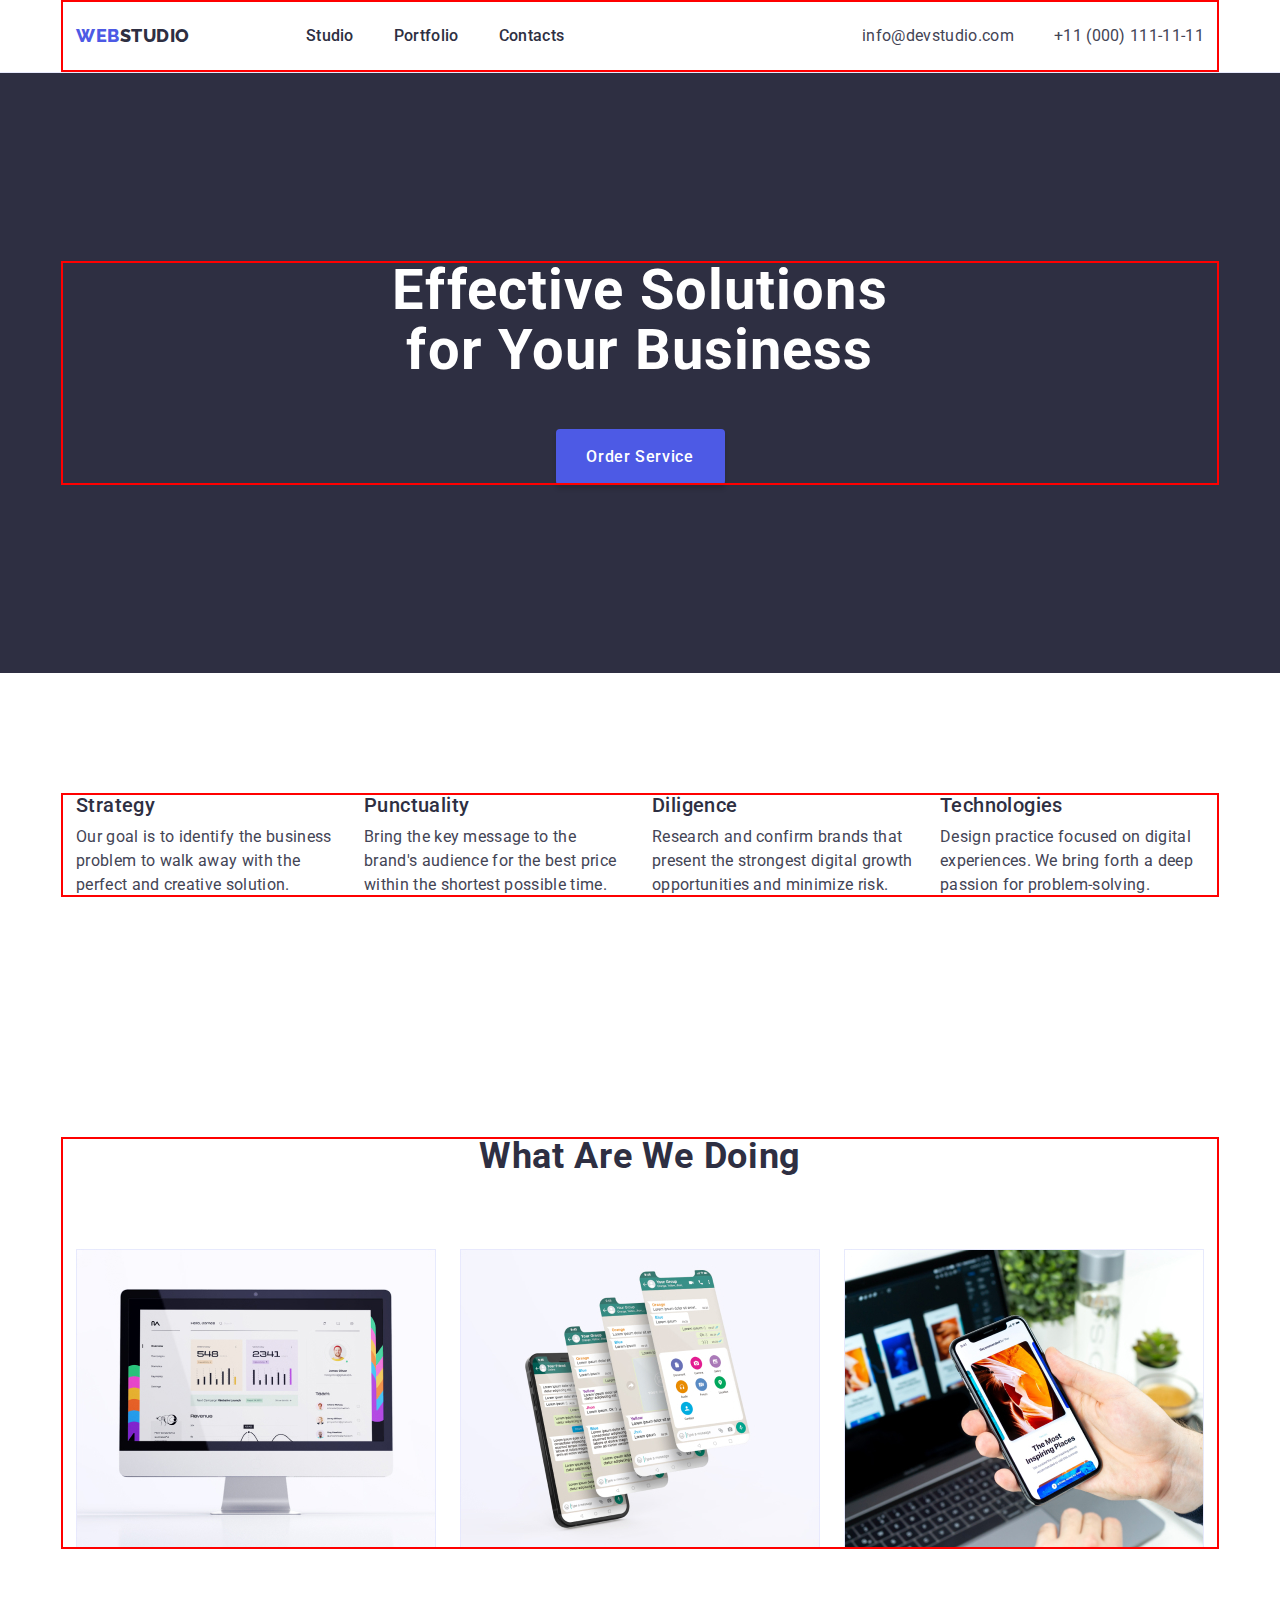
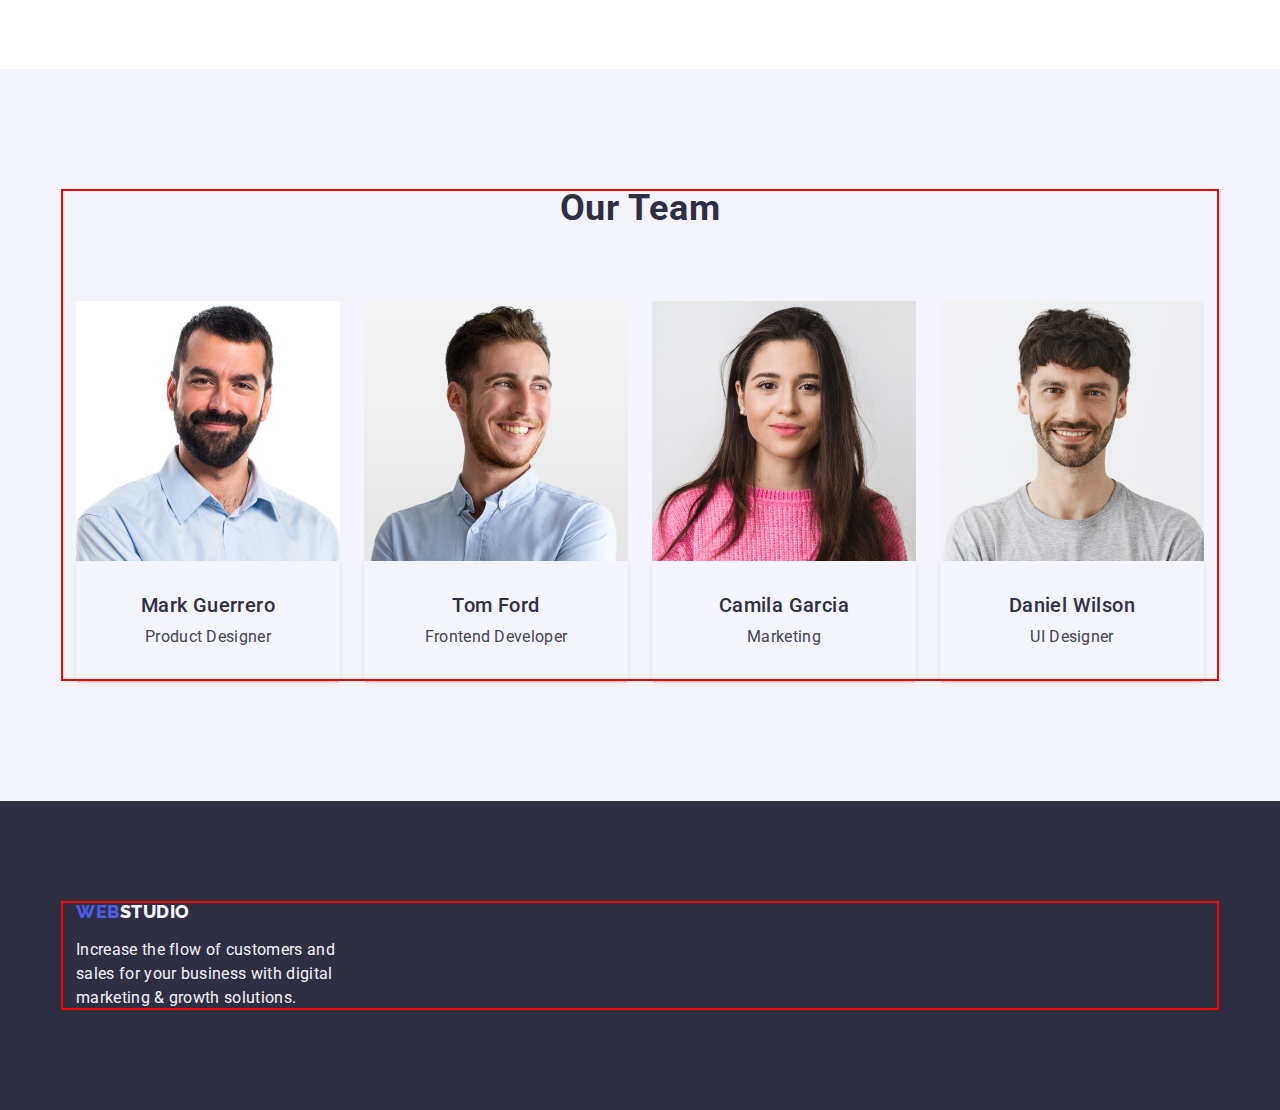
==== commit 685f1582: "Seventh Commit" ====
--- a/index.html
+++ b/index.html
@@ -98,26 +98,26 @@
             <div class="container">
             <h2 class="team-title title">Our Team</h2>
             <ul class="team-list list">
-                <li class="team-img item"><img src="./images/team/mark-guerrero.jpg" alt="product designer" width="264" height="260">
-                <div class="content-container">
+                <li class="team-item"><img src="./images/team/mark-guerrero.jpg" alt="product designer" width="264">
+                <div class="picture-container">
                     <h3 class="team-subtitle subtitle">Mark Guerrero</h3>
                     <p class="team-text text">Product Designer</p>
                 </div>
                 </li>
-                <li class="team-img item"><img src="./images/team/tom-ford.jpg" alt="frontend developer" width="264" height="260">
-                <div class="content-container">
+                <li class="team-item"><img src="./images/team/tom-ford.jpg" alt="frontend developer" width="264">
+                <div class="picture-container">
                     <h3 class="team-subtitle subtitle">Tom Ford</h3>
                     <p class="team-text text">Frontend Developer</p>
                 </div>
                 </li>
-                <li class="team-img item"><img src="./images/team/camila-garcia.jpg" alt="marketing" width="264" height="260">
-                <div class="content-container">
+                <li class="team-item"><img src="./images/team/camila-garcia.jpg" alt="marketing" width="264">
+                <div class="picture-container">
                     <h3 class="team-subtitle subtitle">Camila Garcia</h3>
                     <p class="team-text text">Marketing</p>
                 </div>
                 </li>
-                <li class="team-img item"><img src="./images/team/daniel-wilson.jpg" alt="ui designer" width="264" height="260">
-                <div class="content-container">
+                <li class="team-item"><img src="./images/team/daniel-wilson.jpg" alt="ui designer" width="264">
+                <div class="picture-container">
                     <h3 class="team-subtitle subtitle">Daniel Wilson</h3>
                     <p class="team-text text">UI Designer</p>
                 </div>
--- a/css/styles.css
+++ b/css/styles.css
@@ -80,7 +80,7 @@
     align-items: center;
 }
 
-.border-bottom {
+.page-header {
     border-bottom: 1px solid var(--cornflower);
 }
 
@@ -90,6 +90,8 @@
     align-items: center;
 }
 /*logo*/
+
+
 .header-logo, .footer-logo {
     font-family: "Raleway", sans-serif;
     color: var(--iris);
@@ -99,28 +101,29 @@
     letter-spacing: 0.03em;
     text-transform: uppercase;
 }
+
 .header-logo {
     margin-right: 76px;
-}
-
+
+}
 /*header list*/
 .header-list {
     display: flex;
     align-items: center;
     gap: 40px;
-}
-/*header link*/
-
-.header-link {
-    display: block;
-    color: var(--navy-blue);
-    font-weight: 500;
-    font-size: 16px;
-    line-height: 1.5;
-    letter-spacing: 0.02em;
 
     padding-top: 24px;
     padding-bottom: 24px;
+}
+/*header link*/
+
+.header-item {
+    color: var(--navy-blue);
+    font-weight: 500;
+    font-size: 16px;
+    line-height: 1.5;
+    letter-spacing: 0.02em;
+
 }
 .header-link:hover, 
 .header-link:focus {
@@ -208,7 +211,9 @@
     gap: 24px;
     
 }
-
+.inform-text {
+    width: 264px;
+}
 .title {
     color: var(--navy-blue);
     font-weight: 700;
@@ -235,47 +240,67 @@
     font-size: 16px;
     line-height: 1.5;
     letter-spacing: 0.02em;
-
-    width: 264px;
+}
+
+.offer-title {
+    margin-bottom: 72px;
 }
 .offer-list {
     display: flex;
     gap: 24px;
-}
-
-.offer-list {
+    flex-basis: calc((100% - 2 * 16px) / 3);
+}
+
+.team-section {
+    background-color: var(--cloud);
+    
+}
+.team-title {
+    margin-bottom: 72px;
+}
+
+.item {
+    background-color: var(--white);
+    
+}
+
+
+.team-list {
+    background-color: var(--cloud);
+    display: flex;
+    /*flex-basis: calc((100% - 3 * 24px) / 4);*/
+    gap: 24px;
+   
+}
+.team-item {
+    flex-basis: calc((100% - 3 * 24px) / 4);
+    /*gap: 24px;*/
+    
+}
+
+.team-subtitle {
+    font-weight: 500;
+    font-size: 20px;
+    line-height: 1.2;
+    text-align: center;
+    letter-spacing: 0.02em;
+    color: var(--navy-blue-modal);
+    
+     margin-bottom: 8px;
+}
+.picture-container {
     padding: 32px 16px;
     box-shadow: 0px 1px 6px rgba(46, 47, 66, 0.08),
-    0px 1px 1px rgba(46, 47, 66, 0.16), 
+    0px 1px 1px rgba(46, 47, 66, 0.16),
     0px 2px 1px rgba(46, 47, 66, 0.08);
     border-radius: 0px 0px 4px 4px;
-    width: calc((100% - 2 * 16px) / 3)
-}
-.team-section {
-    background-color: var(--cloud);
-    
-}
-.team-title {
-    margin-bottom: 72px;
-}
-
-.item {
-    background-color: var(--white);
-}
-
-.team-list {
-    background-color: var(--cloud);
-    display: flex;
-    width: calc((100% - 3 * 24px) / 4);
-    gap: 24px;
-}
-.team-subtitle {
-    margin-bottom: 8px;
-    text-align: center;
 }
 
 .team-text {
-    text-align: center;
+    font-size: 16px;
+    line-height: 1.5;
+    text-align: center;
+    letter-spacing: 0.02em;
 }
 
 /*portfolio-btn*/
@@ -291,6 +316,7 @@
     cursor: pointer;
     border-radius: 4px;
     padding: 12px 24px;
+    border: var(--cornflower);
 }
 .portfolio-btn:hover,
 .portfolio-btn:focus {
@@ -315,6 +341,12 @@
 }
 .footer-text {
     color: var(--cloud);
+    font-size: 16px;
+    line-height: 1.5;
+    letter-spacing: 0.02em;
+            
+    width: 264px;
+        
 }
 
 /*portfolio*/
@@ -338,6 +370,10 @@
     flex-wrap: wrap;
     column-gap: 24px;
     row-gap: 48px;
+}
+.portfolio-item {
+    background-color: var(--cloud);
+    border: 1px solid var(--cornflower);
 }
 
 .service-img {
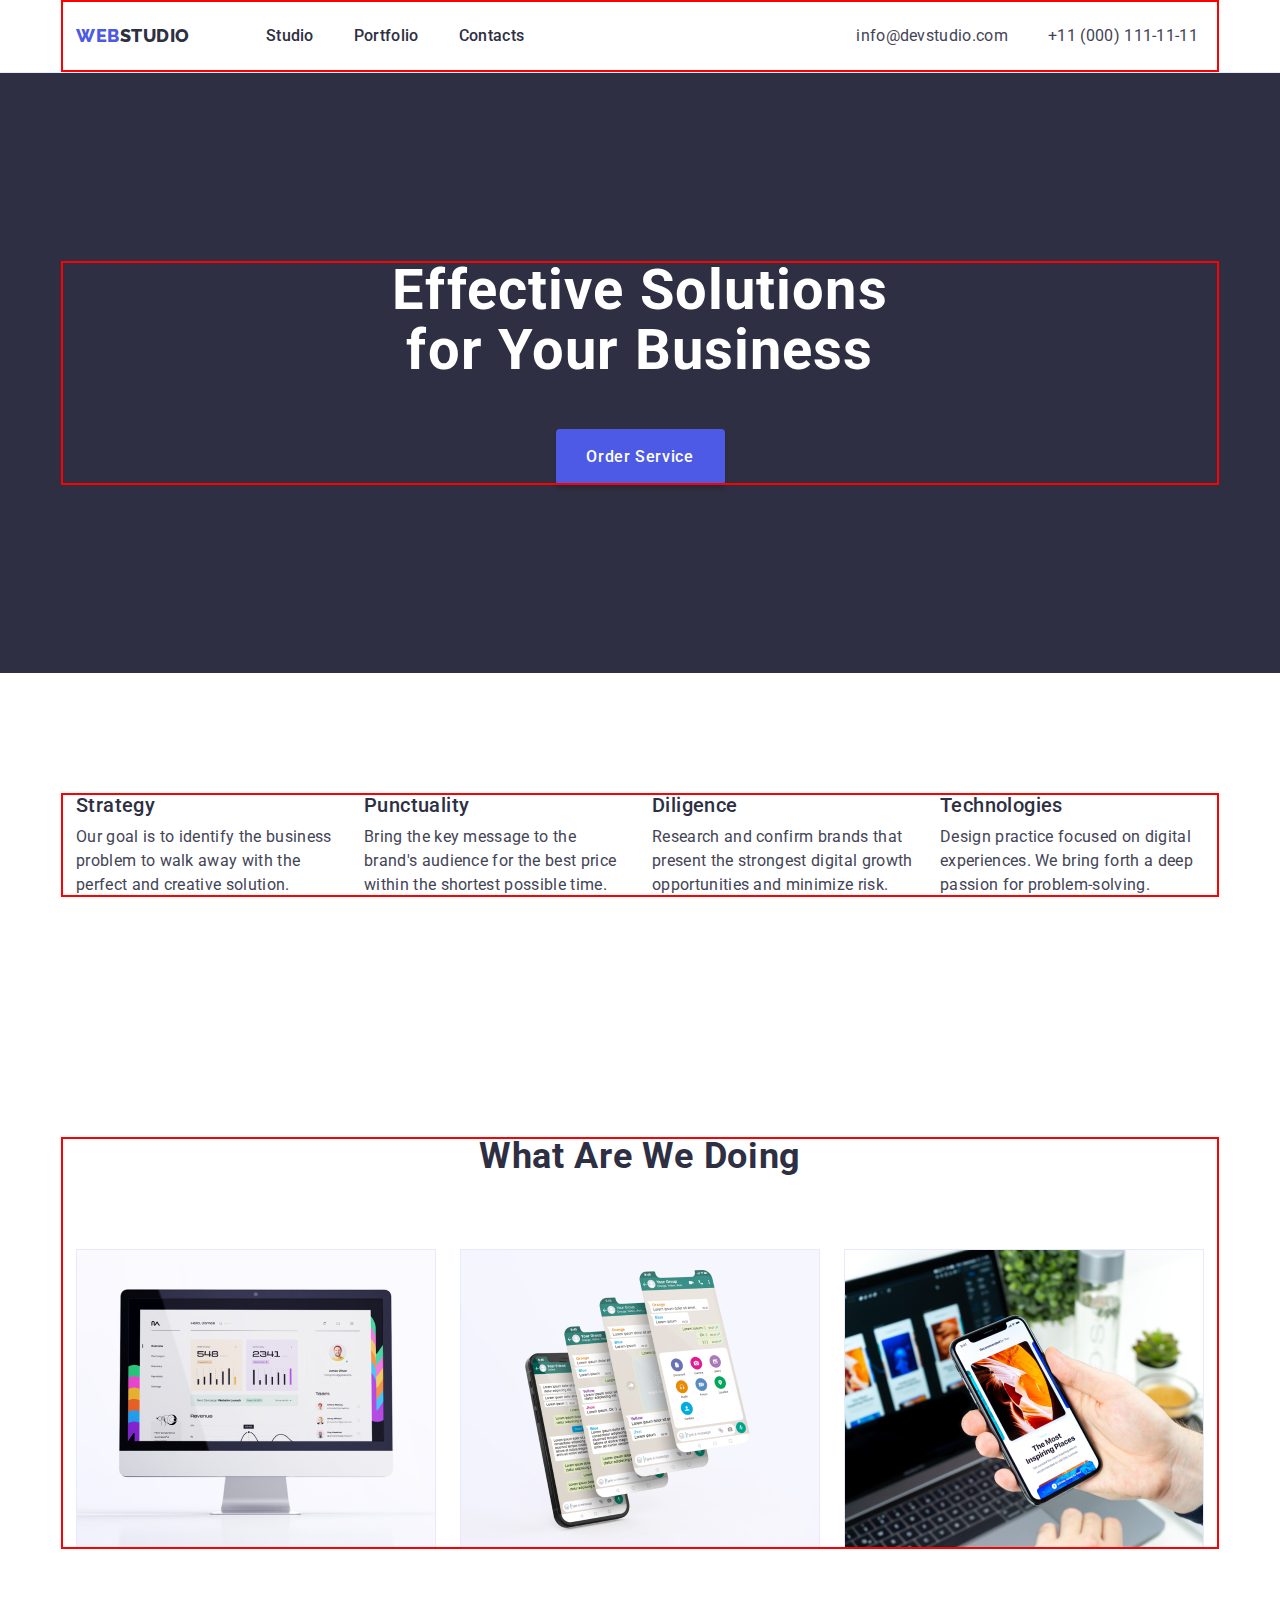
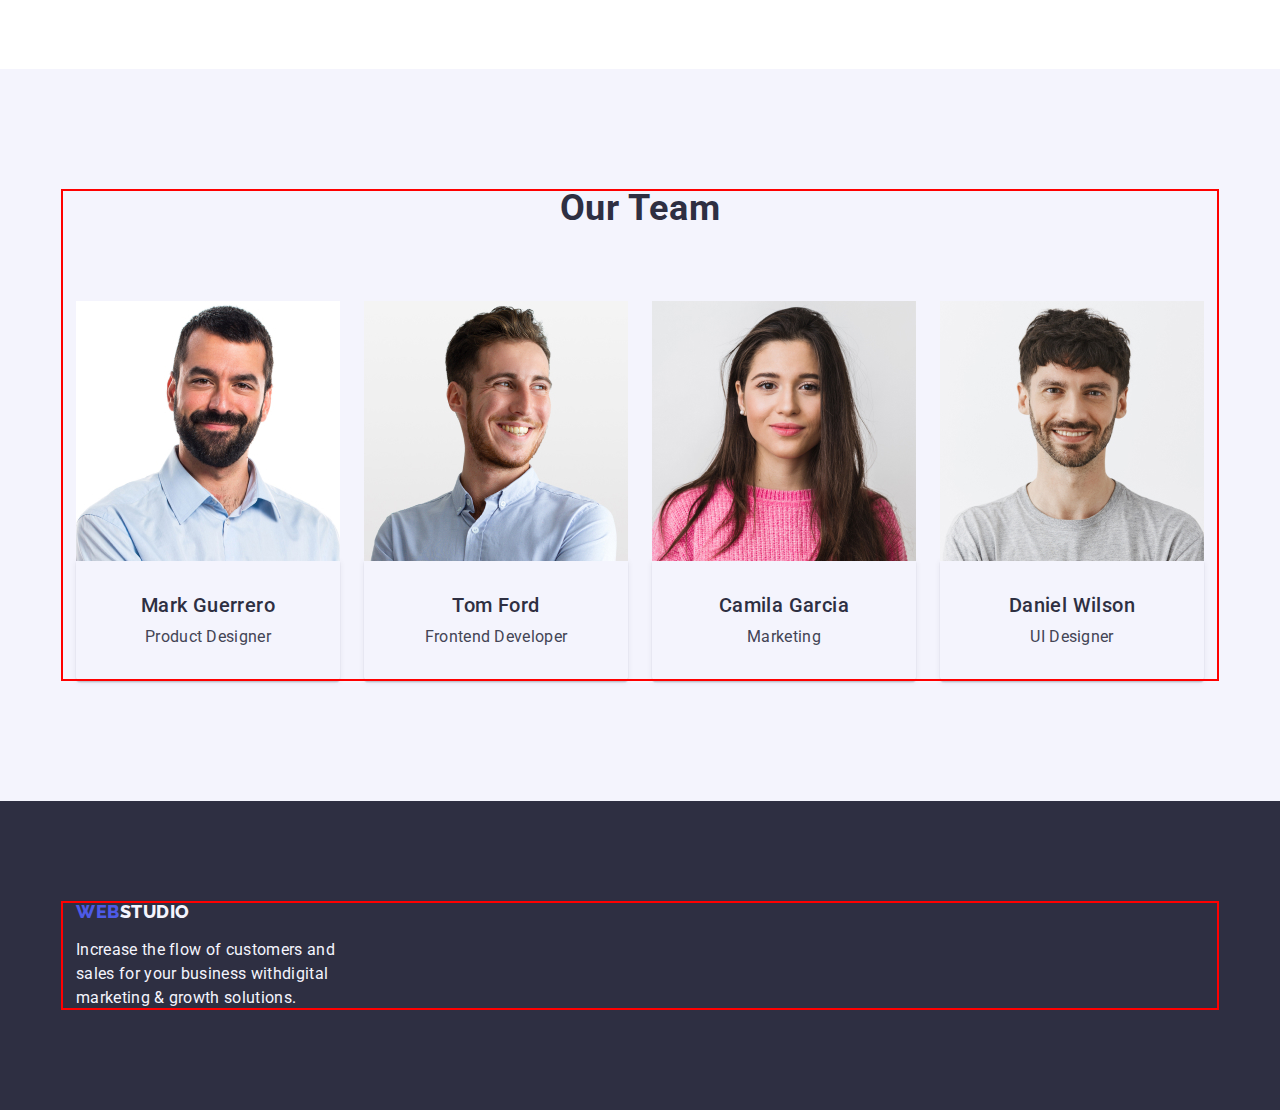
==== commit 2fca8b37: "Ninth Commit" ====
--- a/index.html
+++ b/index.html
@@ -24,22 +24,31 @@
 </head>
 <body>
    <!--Header Section--> 
-    <header class="page-header"> 
-    <div class="container header-container">
-        <nav class="header-nav">
-        <ul class="header-list list">
-                <li><a class="header-logo link" href="./index.html">Web<span style="color: #2e2f42;">Studio</span></a></li>
-                <li class="header-item"><a class="header-link link" href="./index.html">Studio</a></li>
-                <li class="header-item"><a class="header-link link" href="./portfolio.html">Portfolio</a></li>
-                <li class="header-item"><a class="header-link link" href="">Contacts</a></li>
-        </ul>
-        </nav>
-        <address class="header-adress">
-        <ul class="adress-list list">
-            <li class="adress-item"><a class="adress-link link" href="mailto:info@devstudio.com">info@devstudio.com</a></li>
-            <li class="adress-item"><a class="adress-link link" href="tel:+110001111111">+11 (000) 111-11-11</a></li>
-        </ul>
-        </address>
+    <header class="border-bottom">
+        <div class="container header-container">
+            <nav class="header-nav">
+            <a class="logo link" href="./index.html">Web<span class="logo-studio-header">Studio</span></a>
+            <ul class="list header-lists">
+                <li>
+                    <a class="header-link-text link" href="./index.html">Studio</a>
+                </li>
+                <li>
+                    <a class="header-link-text link" href="./portfolio.html">Portfolio</a>
+                </li>
+                <li><a class="header-link-text link" href="">Contacts</a>
+                </li>
+                </ul>
+            </nav>
+            <address class="contacts">
+                <ul class="list contacts-list">
+                    <li>
+                        <a class="header-contacts link" href="mailto:info@devstudio.com">info@devstudio.com</a>
+                    </li>
+                    <li>
+                        <a class="header-contacts link" href="tel:+110001111111">+11 (000) 111-11-11</a>
+                    </li>
+                </ul>
+            </address>
         </div>
     </header>
     <main>
@@ -127,11 +136,13 @@
         </section>
     </main>
 <!--Footer section-->
-    <footer class="page-footer">
+    <footer class="footer">
         <div class="container">
-        <a class="footer-logo link" href="./index.html">Web<span class="logo" style="color: #f4f4fd;">Studio</span></a>
-        <p class="footer-text text">Increase the flow of customers and sales for your business with digital marketing & growth solutions.</p>
+            <a class="logo link logo-footer" href="./index.html">Web<span class="logo-studio-footer">Studio</span></a>
+            <p class="footer-desc">
+                Increase the flow of customers and sales for your business withdigital marketing & growth solutions.
+            </p>
         </div>
     </footer>
     </body>
-</html>+    </html>--- a/css/styles.css
+++ b/css/styles.css
@@ -80,83 +80,74 @@
     align-items: center;
 }
 
-.page-header {
+.border-bottom {
     border-bottom: 1px solid var(--cornflower);
 }
 
 .header-nav {
-    /*margin-right: auto;*/
     display: flex;
     align-items: center;
 }
-/*logo*/
-
-
-.header-logo, .footer-logo {
+
+.logo {
     font-family: "Raleway", sans-serif;
-    color: var(--iris);
     font-weight: 800;
     font-size: 18px;
     line-height: 1.17;
     letter-spacing: 0.03em;
     text-transform: uppercase;
-}
-
-.header-logo {
+    color: var(--iris);
+
     margin-right: 76px;
-
-}
-/*header list*/
-.header-list {
-    display: flex;
-    align-items: center;
+}
+
+.logo-studio-header {
+    color: var(--navy-blue-modal);
+}
+
+.logo-studio-footer {
+    color: var(--cloud);
+}
+
+.header-link-text:hover,
+.header-link-text:focus,
+.header-contacts:hover,
+.header-contacts:focus {
+    color: var(--ocean);
+}
+
+.header-link-text {
+    font-weight: 500;
+    font-size: 16px;
+    line-height: 1.5;
+    letter-spacing: 0.02em;
+    color: var(--navy-blue);
+
+    display: block;
+    padding: 24px 0;
+}
+
+.header-lists {
+    display: flex;
     gap: 40px;
-
-    padding-top: 24px;
-    padding-bottom: 24px;
-}
-/*header link*/
-
-.header-item {
-    color: var(--navy-blue);
-    font-weight: 500;
-    font-size: 16px;
-    line-height: 1.5;
-    letter-spacing: 0.02em;
-
-}
-.header-link:hover, 
-.header-link:focus {
-color: var(--ocean);
-}
-
-/*header-adress*/
-.header-adress {
+}
+
+.contacts {
     font-style: normal;
-    margin-left: auto;
-}
-/*adress link*/
-.adress-list  {
-    display: flex;
-    align-items: center;
+    margin-left: 332px;
+}
+
+.contacts-list {
+    display: flex;
     gap: 40px;
-    padding-top: 24px;
-    padding-bottom: 24px;
-}
-.adress-link {
-    color: var(--slate);
-    font-style: normal;
-    font-weight: 400;
-    font-size: 16px;
-    line-height: 1.5;
-    letter-spacing: 0.02em;
-    gap: 40px;
-    padding-top: 24px;
-    padding-bottom: 24px;
-}
-.adress-link:hover,
-.adress-link:focus {
-    color: var(--ocean);
+    /* margin-left: auto; */
+}
+
+.header-contacts {
+    color: inherit;
+    font-size: 16px;
+    line-height: 1.5;
+    letter-spacing: 0.02em;
 }
 
 /*hero*/
@@ -260,15 +251,13 @@
 }
 
 .item {
-    background-color: var(--white);
-    
+    background-color: var(--white);  
 }
 
 
 .team-list {
     background-color: var(--cloud);
     display: flex;
-    /*flex-basis: calc((100% - 3 * 24px) / 4);*/
     gap: 24px;
    
 }
@@ -303,7 +292,45 @@
     letter-spacing: 0.02em;
 }
 
+/*footer*/
+.footer {
+    background-color: var(--navy-blue);
+    padding-top: 100px;
+    padding-bottom: 100px;
+}
+
+.logo-footer {
+    display: inline-block;
+    margin-bottom: 16px;
+}
+
+.footer-desc {
+    font-size: 16px;
+    line-height: 1.5;
+    letter-spacing: 0.02em;
+    color: var(--cloud);
+
+    width: 264px;
+}
+
+/*portfolio*/
+
+.portfolio-section {
+    padding: 96px 0 120px;
+}
+
+.portfolio-list {
+    display: flex;
+    justify-content: center;
+    gap: 24px;
+
+    margin-left: auto;
+    margin-right: auto;
+    margin-bottom: 72px;
+}
+
 /*portfolio-btn*/
+
 .portfolio-btn {
     color: var(--iris);
     background-color: var(--cloud);
@@ -316,54 +343,19 @@
     cursor: pointer;
     border-radius: 4px;
     padding: 12px 24px;
-    border: var(--cornflower);
-}
+    border: 1px solid var(--cornflower);
+}
+
 .portfolio-btn:hover,
 .portfolio-btn:focus {
     color: var(--white);
     background-color: var(--ocean);
     border: 1px solid transparent;
-    box-shadow: 0px 3px 1px rgba(0, 0, 0, 0.1), 
+    box-shadow: 0px 3px 1px rgba(0, 0, 0, 0.1),
         0px 2px 1px rgba(0, 0, 0, 0.08),
         0px 2px 2px rgba(0, 0, 0, 0.12);
 }
 
-
-/*footer*/
-.page-footer {
-    background-color: var(--navy-blue);
-    padding-top: 100px;
-    padding-bottom: 100px;
-}
-.footer-logo {
-    display: inline-block;
-    margin-bottom: 16px;
-}
-.footer-text {
-    color: var(--cloud);
-    font-size: 16px;
-    line-height: 1.5;
-    letter-spacing: 0.02em;
-            
-    width: 264px;
-        
-}
-
-/*portfolio*/
-
-.portfolio-section {
-    padding: 96px 0 120px;
-}
-
-.portfolio-list {
-    display: flex;
-    justify-content: center;
-    gap: 24px;
-
-    margin-left: auto;
-    margin-right: auto;
-    margin-bottom: 72px;
-}
 
 .service-list {
     display: flex;
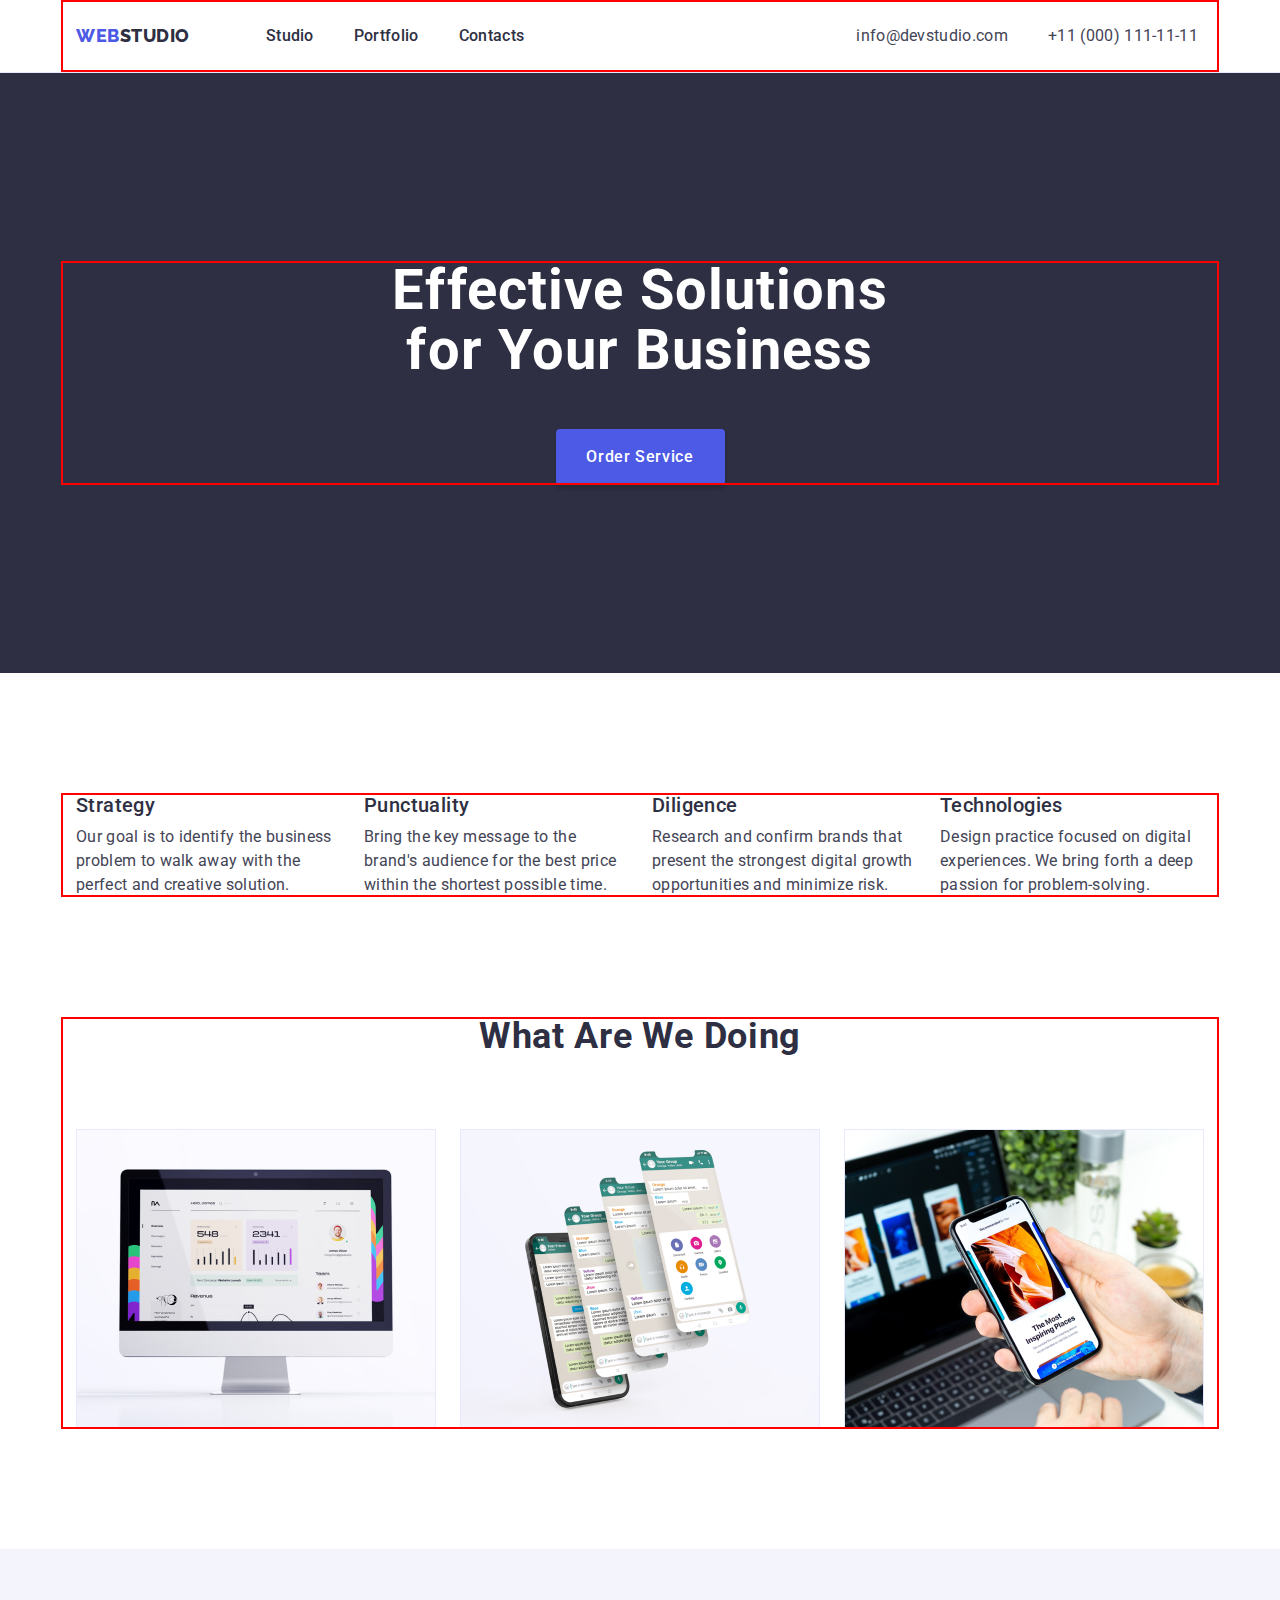
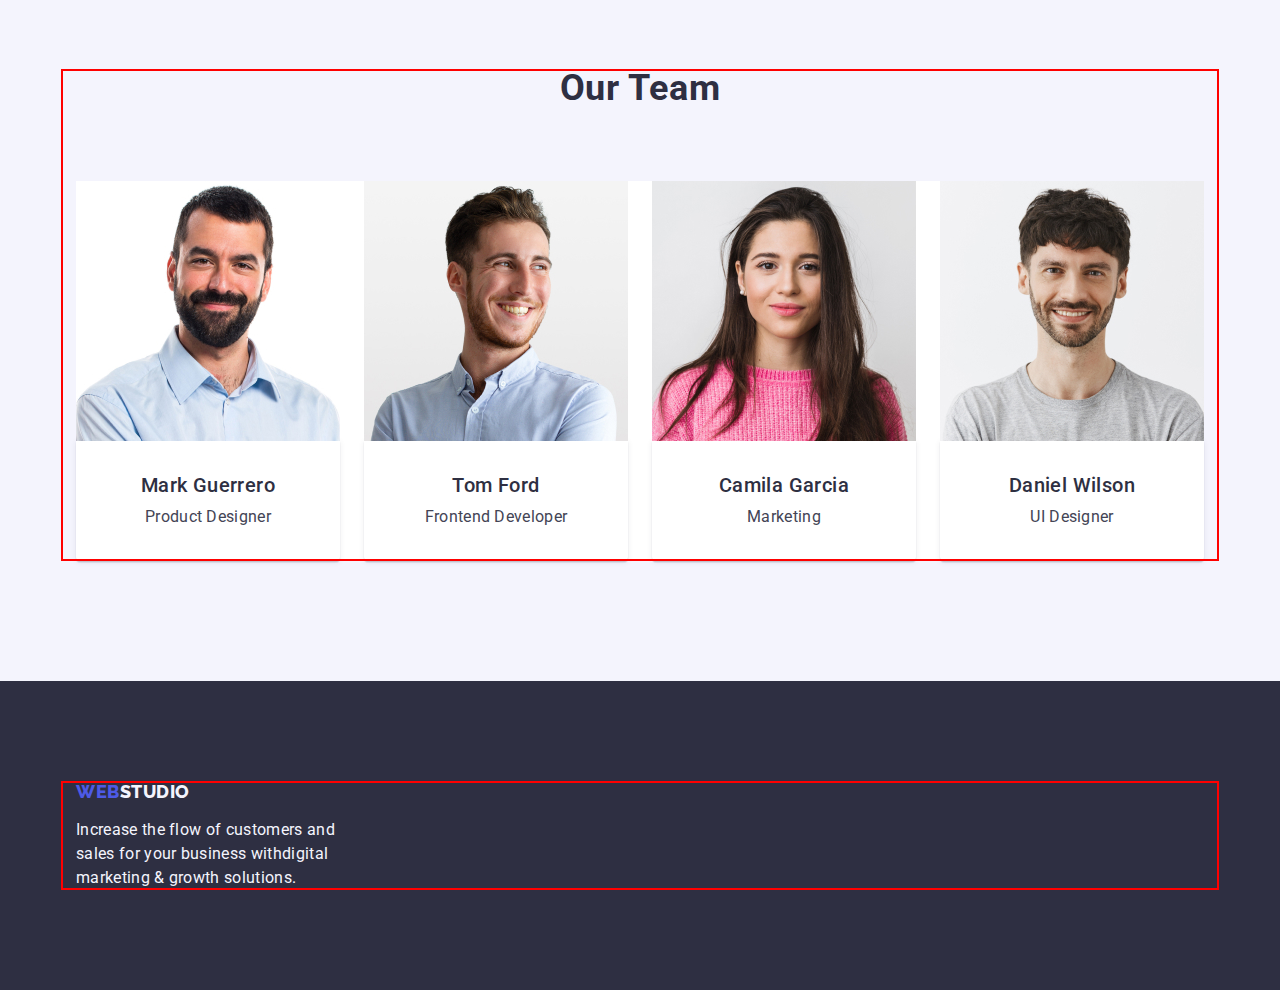
==== commit 928af198: "After Checking" ====
--- a/index.html
+++ b/index.html
@@ -139,7 +139,7 @@
     <footer class="footer">
         <div class="container">
             <a class="logo link logo-footer" href="./index.html">Web<span class="logo-studio-footer">Studio</span></a>
-            <p class="footer-desc">
+            <p class="footer-desc text">
                 Increase the flow of customers and sales for your business withdigital marketing & growth solutions.
             </p>
         </div>
--- a/css/styles.css
+++ b/css/styles.css
@@ -140,7 +140,6 @@
 .contacts-list {
     display: flex;
     gap: 40px;
-    /* margin-left: auto; */
 }
 
 .header-contacts {
@@ -153,7 +152,6 @@
 /*hero*/
 .hero {
     background-color: var(--navy-blue);
-
     padding-top: 188px;
     padding-bottom: 188px;
 }
@@ -199,12 +197,13 @@
 
 .inform-list {
     display: flex;
-    gap: 24px;
-    
-}
+    gap: 24px;   
+}
+
 .inform-text {
     width: 264px;
 }
+
 .title {
     color: var(--navy-blue);
     font-weight: 700;
@@ -232,6 +231,9 @@
     line-height: 1.5;
     letter-spacing: 0.02em;
 }
+.offer-section {
+    padding-top: 0%;
+}
 
 .offer-title {
     margin-bottom: 72px;
@@ -250,33 +252,16 @@
     margin-bottom: 72px;
 }
 
-.item {
-    background-color: var(--white);  
-}
-
-
 .team-list {
-    background-color: var(--cloud);
+    background-color: var(--white);
     display: flex;
     gap: 24px;
    
 }
 .team-item {
     flex-basis: calc((100% - 3 * 24px) / 4);
-    /*gap: 24px;*/
-    
-}
-
-.team-subtitle {
-    font-weight: 500;
-    font-size: 20px;
-    line-height: 1.2;
-    text-align: center;
-    letter-spacing: 0.02em;
-    color: var(--navy-blue-modal);
-    
-     margin-bottom: 8px;
-}
+}
+
 .picture-container {
     padding: 32px 16px;
     box-shadow: 0px 1px 6px rgba(46, 47, 66, 0.08),
@@ -285,11 +270,12 @@
     border-radius: 0px 0px 4px 4px;
 }
 
+.team-subtitle {
+    text-align: center;
+}
+
 .team-text {
-    font-size: 16px;
-    line-height: 1.5;
-    text-align: center;
-    letter-spacing: 0.02em;
+    text-align: center;
 }
 
 /*footer*/
@@ -301,15 +287,12 @@
 
 .logo-footer {
     display: inline-block;
+    margin-right: 0;
     margin-bottom: 16px;
 }
 
 .footer-desc {
-    font-size: 16px;
-    line-height: 1.5;
-    letter-spacing: 0.02em;
     color: var(--cloud);
-
     width: 264px;
 }
 
@@ -340,23 +323,22 @@
     line-height: 1.5;
     letter-spacing: 0.04em;
     text-align: center;
-    cursor: pointer;
     border-radius: 4px;
     padding: 12px 24px;
     border: 1px solid var(--cornflower);
+    
 }
 
 .portfolio-btn:hover,
 .portfolio-btn:focus {
     color: var(--white);
     background-color: var(--ocean);
-    border: 1px solid transparent;
+    border-color: 1px solid transparent;
     box-shadow: 0px 3px 1px rgba(0, 0, 0, 0.1),
         0px 2px 1px rgba(0, 0, 0, 0.08),
         0px 2px 2px rgba(0, 0, 0, 0.12);
 }
 
-
 .service-list {
     display: flex;
     flex-wrap: wrap;
@@ -369,9 +351,11 @@
 }
 
 .service-img {
-    flex-basis: calc((100% - 2 * 24) / 3);
+    flex-basis: calc((100% - 2 * 24px) / 3);
 }
 .portfolio-content {
     padding: 32px 16px;
     border-bottom: 1px solid var(--cornflower);
+    border-left: 1px solid var(--cornflower);
+    border-right: 1px solid var(--cornflower);
 }